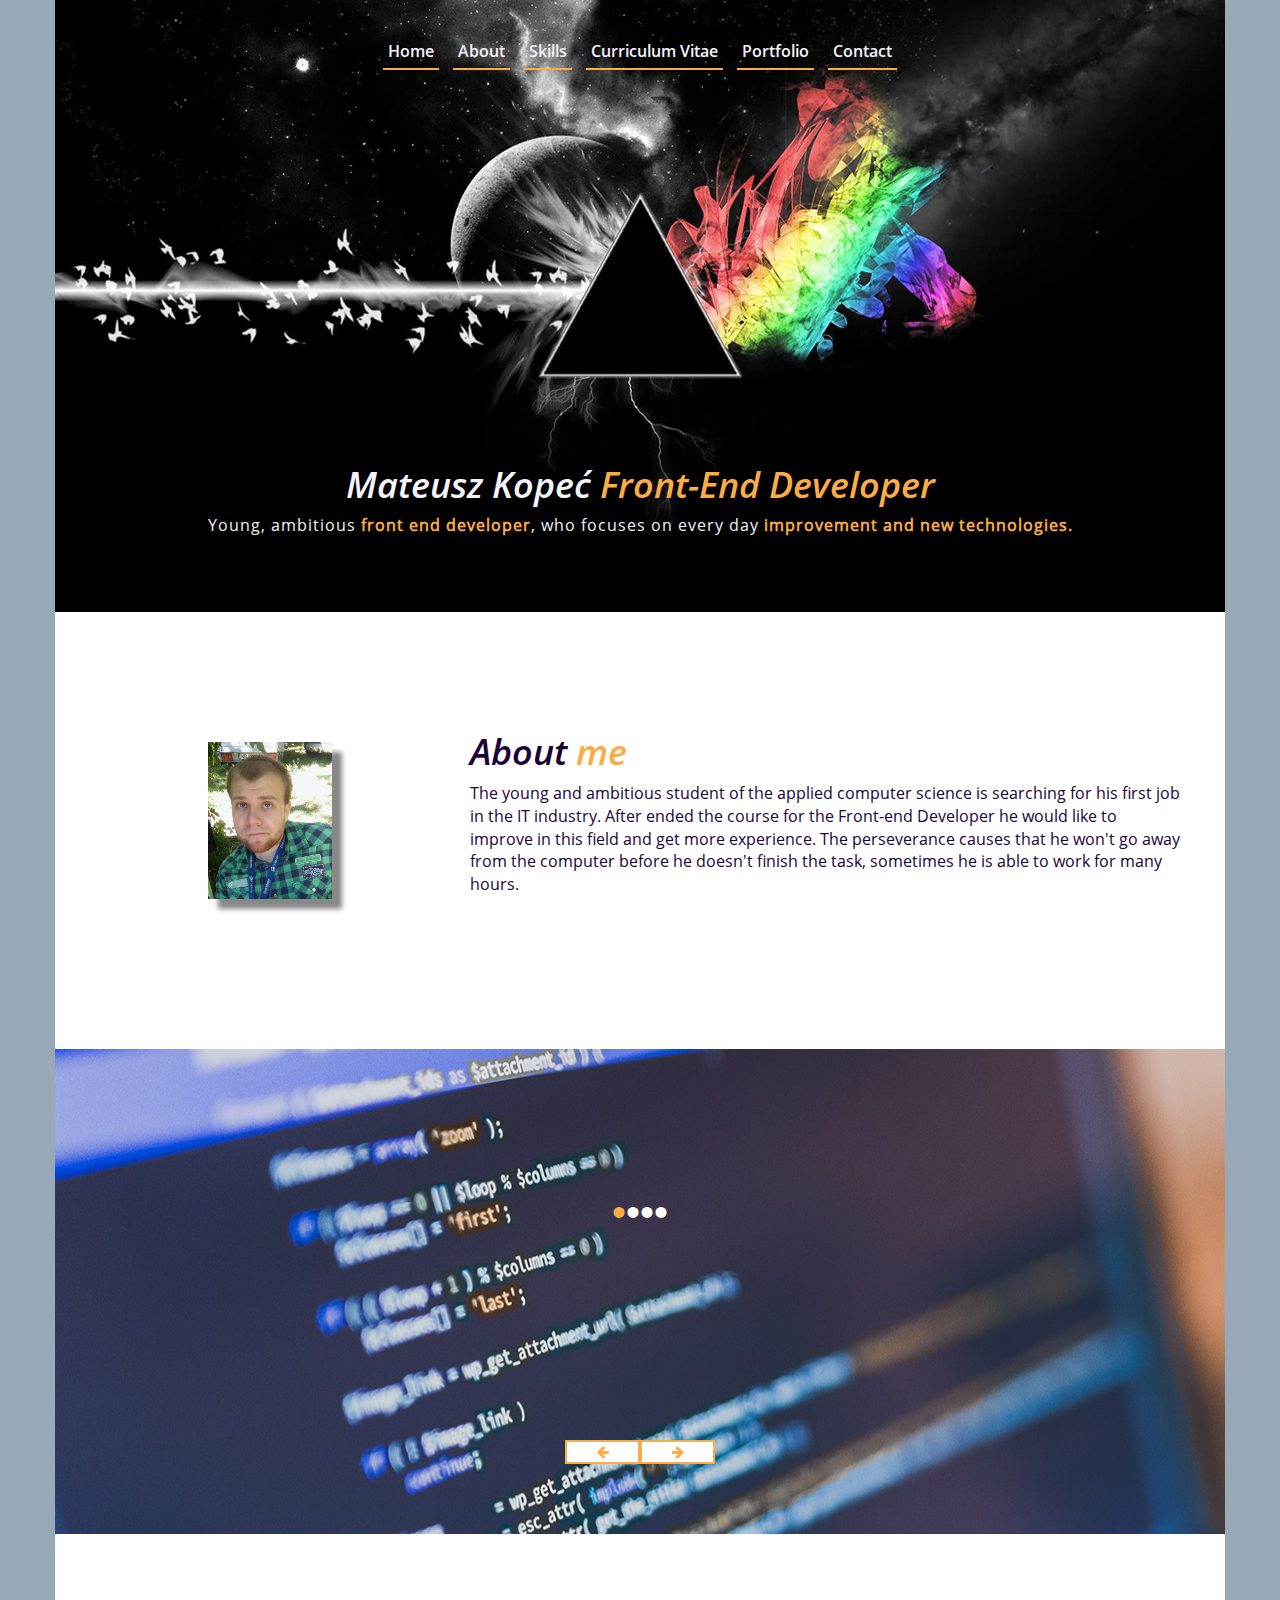
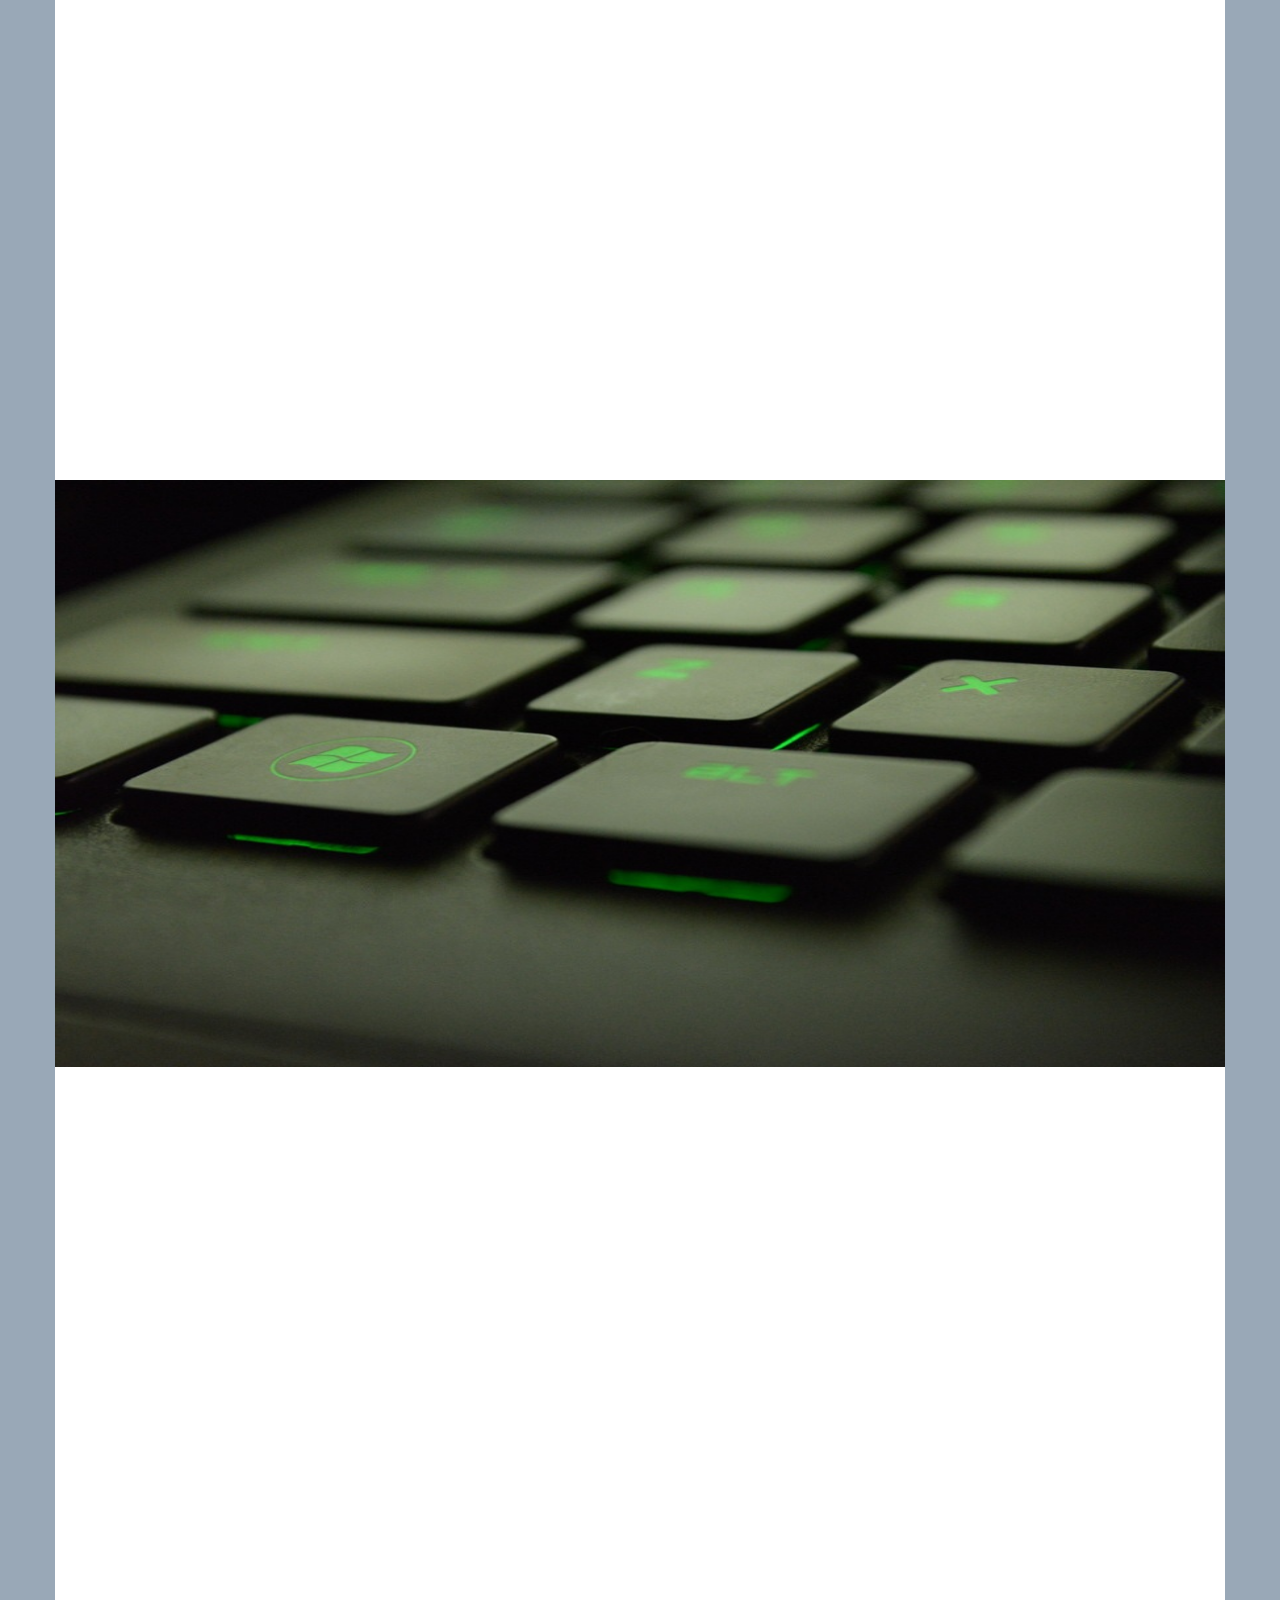
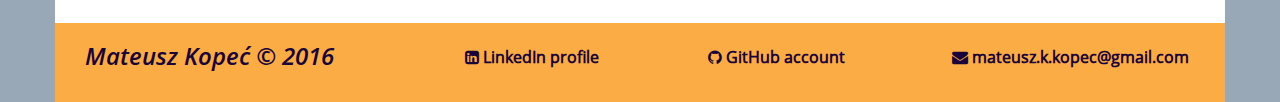
==== index.html @ c8631bec "Made some stiles for thx page and small change in footer" ====
<!DOCTYPE html>
<html lang="pl">
<head>
  <title>Mateusz Kopeć</title>
  <meta charset="UTF-8">
  <link rel="stylesheet" type="text/css" href="css/bootstrap.css"/>
  <link rel="stylesheet" type="text/css" href="css/bootstrap-theme.css"/>
  <link rel="stylesheet" href="https://maxcdn.bootstrapcdn.com/font-awesome/4.6.1/css/font-awesome.min.css">
  <link rel="stylesheet" type="text/css" href="css/animate.css">
  <link rel="stylesheet" type="text/css" href="style.css">
  <script src="js/jquery-2.2.3.js"></script>
  <script src="js/bootstrap.js"></script>
  <script src="js/progressBar.js"></script>
  <script src="js/jqueryCycle2.js"></script>
  <script src="js/jquery.viewportchecker.min.js"></script>
  <script src="js/jquery-scrollto.js"></script>
  <script src="js/main.js"></script>
</head>
<body>
  <div class="scrollMenuContainer positionFixed">
    <nav class="menuScroll none">
      <ul>
        <li><a class="home menuLink" href="#header">Home</a></li>
        <li><a class="about menuLink" href="#first">About</a></li>
        <li><a class="skills menuLink" href="#second">Skills</a></li>
        <li><a class="cv menuLink" href="#third">Curriculum Vitae</a></li>
        <li><a class="portfolio menuLink" href="#fourth">Portfolio</a></li>
        <li><a class="contact menuLink" href="#fifth">Contact</a></li>
      </ul>
    </nav>
    <button class="menuButton none">
      <i class="menuArrowDown fa fa-arrow-down" aria-hidden="true"></i>
      <i class="menuArrowUp none fa fa-arrow-up" aria-hidden="true"></i>
    </button>
  </div>
  <header id="header" class="container headerContainer">
      <nav class="menu">
        <ul>
          <li><a class="home" href="#header">Home</a></li>
          <li><a class="about" href="#first">About</a></li>
          <li><a class="skills" href="#second">Skills</a></li>
          <li><a class="cv" href="#third">Curriculum Vitae</a></li>
          <li><a class="portfolio" href="#fourth">Portfolio</a></li>
          <li><a class="contact" href="#fifth">Contact</a></li>
        </ul>
      </nav>
    <div class="col-md-12 section">
      <div class="textContainer">
        <h1>Mateusz Kopeć <span>Front-End Developer</span></h1>
        <p>Young, ambitious <span>front end developer</span>, who focuses on every day <span>improvement and new technologies.</span></p>
      </div>
    </div>
  </header>
  <section id="first" class="container firstSection">
    <div class="col-md-12 section">
      <div class="col-md-4 pictureContainer">
        <img class="picture" src="images/Zdjęcie1a.jpg" alt="Mateusz Kopeć">
      </div>
      <div class="col-md-8 textContainer section">
        <h1>About <span>me</span></h2>
        <p>The young and ambitious student of the applied computer science is searching for his first job in the IT industry. After ended the course for the Front-end Developer he would like to improve  in this field and get more experience. The perseverance causes that he won't go away from the computer before he doesn't finish the task, sometimes he is able to work for many hours.</p>
      </div>
    </div>
  </section>
  <section id="second" class="container secondSection">
    
    <h1 class="section">Skills</h2>
    <p class="section"></p>
    <p class="section"></p>

    <!--pager-->
    <div class="pagerSkills"></div>

    <!-- slideshow -->
    <div class="col-md-12 skillsContainer  cycle-slideshow"
          data-cycle-fx=scrollHorz
          data-cycle-timeout="0"
          data-cycle-prev=".prevControl"
          data-cycle-next=".nextControl"
          data-cycle-pager=".pagerSkills"
          data-cycle-slides="> div"
          >
      <div class="col-md-12 section">
        <div class="col-md-4 skill">
          <img src="images/html5_b.png" alt="html5">
          <div class="high">
            <div></div>
          </div>
        </div>
        <div class="col-md-4 skill">
          <img src="images/bootstrap_b.png" alt="bootstrap">
          <div class="mid">
            <div></div>
          </div>
        </div>
        <div class="col-md-4 skill">
          <img src="images/css3_b.png" alt="css3">
          <div class="high">
            <div></div>
          </div>
        </div>
      </div>

      <div class="col-md-12 section">
        <div class="col-md-4 skill">
          <img src="images/js_b.png" alt="JavaScript">
          <div class="mid">
            <div></div>
          </div>
        </div>
        <div class="col-md-4 skill">
          <img src="images/jQuery_b.png" alt="jQuery">
          <div class="mid">
            <div></div>
          </div>
        </div>
        <div class="col-md-4 skill">
          <img src="images/sass_b.png" alt="Sass">
          <div class="high">
            <div></div>
          </div>
        </div>
      </div>

      <div class="col-md-12 section">
        <div class="col-md-4 skill">
          <img src="images/rwd_b.png" alt="rwd">
          <div class="mid">
            <div></div>
          </div>
        </div>
        <div class="col-md-4 skill">
          <img src="images/git_b.png" alt="GIT">
          <div class="mid">
            <div></div>
          </div>
        </div>
        <div class="col-md-4 skill">
          <img src="images/php_b.png" alt="PHP">
          <div class="low">
            <div></div>
          </div>
        </div>
      </div>

      <div class="col-md-12 section">
        <div class="col-md-4 skill">
          <img src="images/wp_b.png" alt="Wordpress">
          <div class="low">
            <div></div>
          </div>
        </div>
      </div>
    </div>
    
    <!-- prev/next links -->
    <div class="col-md-12 flex flexCenter buttonSection">
      <button class="skillControllButton prevControl">
        <i class="fa fa-arrow-left" aria-none="true"></i>
      </button>
      <button class="skillControllButton nextControl">
        <i class="fa fa-arrow-right" aria-none="true"></i>
      </button>
    </div>
    
  </section>
  <section id="third" class="container thirdSection">  
    <h1 class="section">Curriculum <span>Vitae</span></h1>
    <p class="section"></p>
    <p class="section"></p>
    <div class="col-md-12">
      <div class="col-md-6 personalSection section">
        <h3>Personal details</h3>
        <ul>
          <li><span>Name:</span> Mateusz Kopeć;</li>
          <li><span>Address:</span> Dobrego Pasterza 94 Cracow;</li>
          <li><span>Telephone number:</span> +48 505 089 658;</li>
          <li><span>E-mail:</span> mateusz.k.kopec@gmail.com;</li>
          <li><span>GitHub:</span> https://github.com/Sorrell123;</li>
          <li><span>Date of birth:</span> 20 July 1994;</li>
          <li><span>Place of birth:</span> Iłża, Poland;</li>
        </ul>
      </div>
      <div class="col-md-6 educationSection section">
        <h3>Education</h3>
        <ul>
          <li><span>2010 - 2013</span> II High School named after Maria Konopnicka in Radom;</li>
          <li><span>2013 - 2014</span> Radom University of Technology – Humanistic – English Philology;</li>
          <li><span>2014 - present</span> Cracow University of Economics – Applied Computer Science;</li>
        </ul>
      </div>
    </div>
    <div class="col-md-12">
      <div class="col-md-6 experienceSection section">
        <h3>Courses and experience</h3>
        <ul>
          <li class="toggleButton"><span>Aprill 2016 - June 2016</span> Front-end development course by Akademia Kodu  
            <i class="iconDown fa fa-caret-square-o-down" aria-none="true"></i>
            <i class="iconUp none fa fa-caret-square-o-up" aria-hidden="true"></i>
          </li>
          <ul class="none">
            <li>4 whole-weekend classes</li>
            <li>8 webinars</li>
          </ul>
          <li class="toggleButton"><span>April 2016 - July 2016</span> Self-improvement in front-end development and general webdesign 
            <i class="iconDown fa fa-caret-square-o-down" aria-none="true"></i>
            <i class="iconUp none fa fa-caret-square-o-up" aria-hidden="true"></i>
          </li>
          <ul class="none">
            <li>5 different graphic designs implemented into HTML, CSS and JavaScript code </li>
            <li>Started learning PHP and implementing templates into WordPress </li>
          </ul>
        </ul>
      </div>
      <div class="col-md-6 skillsSection section">
        <h3>Skills</h3>
        <ul>
          <li class="toggleButton">Languages  <i class="iconDown fa fa-caret-square-o-down" aria-none="true"></i>
            <i class="iconUp none fa fa-caret-square-o-up" aria-hidden="true"></i>
          </li>
          <ul class="none">
            <li>Fluent in English</li>
          </ul>
          <li class="toggleButton">Computer skills  <i class="iconDown fa fa-caret-square-o-down" aria-none="true"></i>
            <i class="iconUp none fa fa-caret-square-o-up" aria-hidden="true"></i>
          </li>
          <ul class="none">
            <li>Sublime Tesxt 3</li>
            <li>WebStorm</li>
            <li>Lightworks</li>
            <li>Photoshop - basiscs</li>
          </ul>
          <li class="toggleButton">Team work  <i class="iconDown fa fa-caret-square-o-down" aria-none="true"></i>
            <i class="iconUp none fa fa-caret-square-o-up" aria-hidden="true"></i>
          </li>
          <ul class="none">
            <li>Group attendant during a camp for young people</li>
            <li>Creating project of gaming on-line shop on college</li>
          </ul>
          <li class="toggleButton">Webdesign skills  <i class="iconDown fa fa-caret-square-o-down" aria-none="true"></i>
            <i class="iconUp none fa fa-caret-square-o-up" aria-hidden="true"></i>
          </li>
          <ul class="none">
            <li>HTML 5</li>
          <li>CSS 3</li>
          <li>JavaScript and jQuery - necessary essentials</li>
          <li>PHP - basics</li>
          <li>Bootstrap 3 - necessary essentials</li>
          <li>RWD (Grid)</li>
          <li>Git - necessary essentials</li>
            <li>SASS</li>
            <li>BEM</li>
            <li>Emmet</li>
          </ul>
        </ul>
      </div>
    </div>
  </section>
  <section id="fourth" class="container fourthSection">

    <h1 class="section">Examples of my coded free templates</h1>
    <p class="section"></p>
    <p class="section"></p>

    <!--pager-->
    <div class="pagerWork  section"></div>

    <!-- slideshow -->
    <div class="portfolio col-md-12 section cycle-slideshow"
        data-cycle-fx=scrollHorz
        data-cycle-timeout="0"
        data-cycle-prev=".prevControl"
        data-cycle-next=".nextControl"
        data-cycle-pager=".pagerWork"
        data-cycle-slides="> div"
        >

      <div class="col-md-12">
        <div class="col-md-4 work section">
          <a href="#">
            <img src="images/psd1a.png">
            <p class="">
              <a href="https://www.google.pl"><i class="fa fa-github" aria-hidden="true"></i>
              </a>
            </p>
          </a>
        </div>
        <div class="col-md-4 work section">
          <a href="#"><img src="images/psd2a.png"></a>
          <p class="">
            <a href="https://www.google.pl"><i class="fa fa-github" aria-hidden="true"></i></a>
          </p>
      </div>
      <div class="col-md-4 work section">
        <a href="#"><img src="images/psd3a.png"></a>
        <p class="">
          <a href="https://www.google.pl"><i class="fa fa-github" aria-hidden="true"></i></a>
        </p>
      </div>
      </div>
     
      <div class="col-md-12">
        <div class="col-md-4 work section">
          <a href="#"><img src="images/psd4a.png"></a>
          <p class="">
            <a href="https://www.google.pl"><i class="fa fa-github" aria-hidden="true"></i></a>
          </p>
        </div>
        <div class="col-md-4 work section">
          <a href="#"><img src="images/psd5a.png"></a>
          <p class="">
            <a href="https://www.google.pl"><i class="fa fa-github" aria-hidden="true"></i></a>
          </p>
        </div>
        <div class="col-md-4 work section">
          <a href="#"><img src="images/psd6a.png"></a>
          <p class="">
            <a href="https://www.google.pl"><i class="fa fa-github" aria-hidden="true"></i></a>
          </p>
        </div>
      </div>
    </div>

    <!-- prev/next links -->
    <div class="col-md-12 flex flexCenter section buttonSection">
      <button class="prevControl"><i class="fa fa-arrow-left" aria-none="true"></i></button>
      <button class="nextControl"><i class="fa fa-arrow-right" aria-none="true"></i></button>
    </div>
  </section>
  <section id="fifth" class="container fifthSection">
  <div class="headContainer col-md-12">
    <h1 class="section">Feel free to <span>contact me</span></h1>
    <p class="section"></p>
    <p class="section"></p>
  </div>
    <form class="col-md-12 formContainer section" action="send_mail.php" method="post">
        <p>Your E-mail</p>
        <input class="subject" type="email" placeholder="Your Email" required name="email_address">
        <p>Your message</p>
        <textarea class="textSpace" cols="60" rows="10" placeholder="Message" name="comments"></textarea>
        <input class="message" type="submit" value="SEND MESSAGE">
    </form>
  </section>
  <footer class="container footerContainer">
    <div class="col-md-4 headFooter">
      <h3>Mateusz Kopeć &copy; 2016</h3>
    </div>
    <div class="col-md-8 infoFooter">
      <div class="col-md-12 socialFooter">
       <div class="col-md-4 itemContainer"> 
          <a href="https://www.linkedin.com/in/mateusz-kopeć-7aab08125?tr"><p><i class="fa fa-linkedin-square" aria-hidden="true"></i>  LinkedIn profile</p></a>
        </div>
        <div class="col-md-4 itemContainer">
          <a href="https://github.com/Sorrell123"><p><i class="fa fa-github" aria-hidden="true"></i>  GitHub account</p></a>
        </div>
        <div class="col-md-4 itemContainer">
          <p><i class="fa fa-envelope" aria-hidden="true"></i>  mateusz.k.kopec@gmail.com</p> 
        </div>
      </div>
    </div>
  </footer>
</body>
</html>
---- style.css ----
.none {
  display: none; }

.hidden {
  visibility: hidden; }

.visible {
  visibility: visible; }

.opacity0 {
  opacity: 0; }

.opacity1 {
  opacity: 1; }

body {
  background-color: #99a8b7; }

.flex {
  display: flex !important; }

.flexCenter {
  justify-content: center;
  align-items: center; }

.positionFixed {
  position: fixed; }

@font-face {
  font-family: menuFont;
  src: url(fonts/OpenSans-Semibold.ttf); }
@font-face {
  font-family: headFont;
  src: url(fonts/OpenSans-SemiboldItalic.ttf); }
@font-face {
  font-family: textFont;
  src: url(fonts/OpenSans-Regular.ttf); }
.scrollMenuContainer {
  z-index: 101;
  text-align: center;
  width: 100%; }
  .scrollMenuContainer .menuButton {
    font-size: 25px;
    color: #1A0338;
    border-radius: 5px;
    border: none; }
    .scrollMenuContainer .menuButton:hover {
      color: #F4F3FB;
      background-color: #fcac45;
      transition: background-color 0.5s linear; }
  .scrollMenuContainer .menuScroll {
    background-color: #99a8b7; }
    .scrollMenuContainer .menuScroll ul {
      list-style: none;
      text-align: center;
      padding: 0;
      margin: 0 0; }
      .scrollMenuContainer .menuScroll ul li {
        display: inline-block;
        padding: 0 5px;
        font-size: 16px;
        font-weight: lighter;
        font-family: menuFont; }
        .scrollMenuContainer .menuScroll ul li a:link, .scrollMenuContainer .menuScroll ul li a:visited {
          color: #F4F3FB;
          text-decoration: none;
          border-bottom: 2px solid #fcac45;
          padding: 5px 5px;
          margin: 10px 0px;
          display: block; }
        .scrollMenuContainer .menuScroll ul li a:hover, .scrollMenuContainer .menuScroll ul li a:active {
          color: #F4F3FB;
          background-color: #fcac45;
          text-decoration: none;
          padding: 10px 10px;
          margin: 5px 5px;
          transition: background-color 0.5s linear;
          transition: padding 0.5s;
          display: block; }

.headerContainer {
  background-image: url("images/header_1.jpg");
  background-position-y: -80px;
  background-repeat: no-repeat; }
  @media (min-width: 992px) and (max-width: 1170px) {
    .headerContainer {
      background-size: 100% 100%;
      background-position-y: 0; } }
  @media screen and (max-width: 992px) {
    .headerContainer {
      background-position-y: 0;
      background-size: 100% 100%; } }
  .headerContainer .menu {
    z-index: 1; }
    .headerContainer .menu ul {
      list-style: none;
      padding: 25px 0;
      text-align: center; }
      .headerContainer .menu ul li {
        display: inline-block;
        padding: 0 5px;
        font-size: 16px;
        font-weight: lighter;
        font-family: menuFont; }
        .headerContainer .menu ul li a:link, .headerContainer .menu ul li a:visited {
          color: #F4F3FB;
          text-decoration: none;
          border-bottom: 2px solid #fcac45;
          padding: 5px 5px;
          margin: 10px 0px;
          display: block; }
        .headerContainer .menu ul li a:hover, .headerContainer .menu ul li a:active {
          color: #F4F3FB;
          background-color: #fcac45;
          text-decoration: none;
          padding: 10px 10px;
          margin: 5px 5px;
          transition: background-color 0.5s linear;
          transition: padding 0.5s;
          display: block; }
  .headerContainer .textContainer {
    margin: 350px auto 75px auto;
    text-align: center; }
    @media screen and (max-width: 992px) {
      .headerContainer .textContainer {
        margin: 75px 75px; } }
    .headerContainer .textContainer h1 {
      color: #F4F3FB;
      font-family: headFont; }
      .headerContainer .textContainer h1 span {
        color: #fcac45; }
    .headerContainer .textContainer p {
      color: #F4F3FB;
      font-size: 16px;
      font-family: textFont;
      letter-spacing: 1px; }
      .headerContainer .textContainer p span {
        color: #fcac45;
        font-weight: bold; }

.firstSection {
  background-color: white;
  padding: 50px 15px; }
  .firstSection .pictureContainer {
    text-align: center;
    margin: 80px auto 100px auto; }
    .firstSection .pictureContainer .picture {
      box-shadow: 10px 10px 5px #888888;
      width: 124px;
      height: 156.62px; }
  .firstSection .textContainer {
    margin: 50px auto; }
    .firstSection .textContainer h1 {
      font-family: headFont;
      color: #1A0338; }
      .firstSection .textContainer h1 span {
        color: #fcac45; }
    .firstSection .textContainer p {
      font-family: textFont;
      color: #1A0338;
      font-size: 16px; }

.secondSection {
  background-image: url(images/skills_1.jpg);
  background-repeat: no-repeat;
  padding: 50px 0; }
  @media screen and (max-width: 992px) {
    .secondSection {
      padding: 0px; } }
  .secondSection h1 {
    font-family: headFont;
    text-align: center;
    color: #fcac45; }
  .secondSection p:nth-child(2) {
    margin: 5px auto;
    text-indent: -9999px;
    border-bottom: 3px solid #fcac45;
    width: 100px; }
  .secondSection p:nth-child(3) {
    margin: 5px auto;
    text-indent: -9999px;
    border-bottom: 3px solid #fcac45;
    width: 50px; }
  .secondSection .pagerSkills {
    font-size: 40px;
    color: white;
    text-align: center;
    cursor: pointer;
    padding: 0 10px; }
    .secondSection .pagerSkills .cycle-pager-active {
      color: #fcac45; }
  .secondSection .skillsContainer {
    padding: 0 0; }
    @media screen and (max-width: 992px) {
      .secondSection .skillsContainer {
        width: 178px;
        margin: 0 auto; } }
    .secondSection .skillsContainer .skill {
      text-align: center;
      padding: 0 0;
      text-align: center; }
      .secondSection .skillsContainer .skill img {
        text-align: center;
        width: 128px;
        height: 128px;
        margin: 15px auto; }
    .secondSection .skillsContainer .high {
      margin: 0 auto;
      width: 150px;
      height: 20px; }
      .secondSection .skillsContainer .high div {
        height: 100%;
        color: white;
        text-align: right;
        line-height: 20px;
        width: 0;
        background-color: #fcac45;
        padding-right: 5px;
        border-radius: 3px; }
    .secondSection .skillsContainer .mid {
      margin: 0 auto;
      width: 150px;
      height: 20px; }
      .secondSection .skillsContainer .mid div {
        height: 100%;
        color: white;
        text-align: right;
        line-height: 20px;
        width: 0;
        background-color: #fcac45;
        padding-right: 5px;
        border-radius: 3px; }
    .secondSection .skillsContainer .low {
      margin: 0 auto;
      width: 150px;
      height: 20px; }
      .secondSection .skillsContainer .low div {
        height: 100%;
        color: white;
        text-align: right;
        line-height: 20px;
        width: 0;
        background-color: #fcac45;
        padding-right: 5px;
        border-radius: 3px; }
  .secondSection .buttonSection {
    margin: 20px 0 20px 0;
    text-align: center; }
    .secondSection .buttonSection button {
      width: 75px;
      padding: 0;
      color: #fcac45;
      background-color: white;
      border: 2px solid #fcac45; }
      .secondSection .buttonSection button:hover {
        color: #F4F3FB;
        background-color: #fcac45;
        transition: background-color 0.5s linear; }

.thirdSection {
  background-color: white;
  padding: 50px 15px;
  color: #1A0338;
  font-family: textFont; }
  .thirdSection h1 {
    color: #1A0338;
    font-family: headFont;
    text-align: center; }
    .thirdSection h1 span {
      color: #fcac45; }
  .thirdSection p:nth-child(2) {
    margin: 5px auto;
    border-bottom: 3px solid #fcac45;
    width: 100px; }
  .thirdSection p:nth-child(3) {
    margin: 5px auto;
    border-bottom: 3px solid #fcac45;
    width: 50px; }
  .thirdSection .personalSection {
    margin: 0; }
    .thirdSection .personalSection h3 {
      color: #fcac45;
      font-family: headFont; }
    .thirdSection .personalSection span {
      font-weight: bold; }
    .thirdSection .personalSection ul {
      list-style: none; }
  .thirdSection .educationSection {
    margin: 0; }
    .thirdSection .educationSection h3 {
      color: #fcac45;
      font-family: headFont; }
    .thirdSection .educationSection ul {
      list-style: none; }
      .thirdSection .educationSection ul span {
        display: block;
        font-weight: bold; }
  .thirdSection .experienceSection {
    margin: 0; }
    .thirdSection .experienceSection h3 {
      color: #fcac45;
      font-family: headFont; }
    .thirdSection .experienceSection ul {
      list-style: none; }
      .thirdSection .experienceSection ul li {
        margin: 8px 0; }
        .thirdSection .experienceSection ul li span {
          font-weight: bold;
          display: block; }
      .thirdSection .experienceSection ul ul {
        list-style: none;
        padding: 0; }
        .thirdSection .experienceSection ul ul li {
          padding-left: 1.3em; }
          .thirdSection .experienceSection ul ul li:before {
            content: "\f054";
            /* FontAwesome Unicode */
            font-family: FontAwesome;
            display: inline-block;
            margin-left: -1.3em;
            /* same as padding-left set on li */
            margin-left: 10px;
            width: 1.3em;
            /* same as padding-left set on li */ }
    .thirdSection .experienceSection .toggleButton {
      cursor: pointer; }
  .thirdSection .skillsSection {
    margin: 0; }
    .thirdSection .skillsSection h3 {
      color: #fcac45;
      font-family: headFont; }
    .thirdSection .skillsSection ul {
      list-style: none; }
      .thirdSection .skillsSection ul li {
        font-weight: bold; }
        .thirdSection .skillsSection ul li.toggleButton {
          cursor: pointer; }
      .thirdSection .skillsSection ul ul {
        list-style: none;
        padding: 0; }
        .thirdSection .skillsSection ul ul li {
          padding-left: 1.3em;
          font-weight: normal; }
          .thirdSection .skillsSection ul ul li:before {
            content: "\f054";
            /* FontAwesome Unicode */
            font-family: FontAwesome;
            display: inline-block;
            margin-left: -1.3em;
            /* same as padding-left set on li */
            margin-left: 10px;
            width: 1.3em;
            /* same as padding-left set on li */ }

.fourthSection {
  background-image: url("images/portfolioBackground.jpg");
  background-repeat: no-repeat;
  background-size: 100% 100%;
  padding: 50px 0; }
  .fourthSection h1 {
    font-family: headFont;
    text-align: center;
    color: #fcac45; }
  .fourthSection p:nth-child(2) {
    margin: 5px auto;
    border-bottom: 3px solid #fcac45;
    width: 100px; }
  .fourthSection p:nth-child(3) {
    margin: 5px auto;
    border-bottom: 3px solid #fcac45;
    width: 50px; }
  .fourthSection .pagerWork {
    font-size: 40px;
    color: white;
    text-align: center;
    cursor: pointer;
    padding: 0 10px; }
    .fourthSection .pagerWork .cycle-pager-active {
      color: #fcac45; }
  @media screen and (max-width: 992px) {
    .fourthSection .portfolio {
      margin-left: 15%; } }
  .fourthSection .portfolio .work {
    padding: 0px 10px; }
    .fourthSection .portfolio .work img {
      width: 100%;
      height: 256px;
      position: relative; }
    .fourthSection .portfolio .work p {
      font-size: 30px;
      text-align: center;
      background-color: white;
      width: 100%; }
      .fourthSection .portfolio .work p a:link, .fourthSection .portfolio .work p a:visited {
        text-decoration: none;
        color: black; }
      .fourthSection .portfolio .work p a:hover, .fourthSection .portfolio .work p a:active {
        text-decoration: none;
        color: #fcac45;
        transition: color 0.3s linear; }
  .fourthSection .buttonSection {
    margin: 10px 0 0 0;
    text-align: center; }
    .fourthSection .buttonSection button {
      width: 75px;
      padding: 0;
      color: #fcac45;
      background-color: white;
      border: 2px solid #fcac45; }
      .fourthSection .buttonSection button:hover {
        color: #F4F3FB;
        background-color: #fcac45;
        transition: background-color 0.5s linear; }

.fifthSection {
  padding: 50px 0;
  background-color: white; }
  .fifthSection .headContainer h1 {
    font-family: headFont;
    text-align: center;
    color: #1A0338; }
    .fifthSection .headContainer h1 span {
      color: #fcac45; }
  .fifthSection .headContainer p:nth-child(2) {
    margin: 5px auto;
    border-bottom: 3px solid #fcac45;
    width: 100px; }
  .fifthSection .headContainer p:nth-child(3) {
    margin: 5px auto;
    border-bottom: 3px solid #fcac45;
    width: 50px; }
  .fifthSection form p {
    margin-top: 20px;
    margin-bottom: 0;
    text-align: center;
    width: normal;
    color: fontDark;
    font-family: textFont;
    font-weight: bold; }
  .fifthSection form textarea {
    margin: 10px auto;
    display: block;
    margin-left: auto;
    margin-right: auto;
    border: 2px solid #fcac45; }
  .fifthSection form input {
    display: block;
    margin: 10px auto;
    margin-top: 0;
    border: 2px solid #fcac45; }
    .fifthSection form input.message {
      background-color: white;
      font-family: headFont;
      border-color: #fcac45;
      color: #1A0338; }
      .fifthSection form input.message:hover {
        color: #F4F3FB;
        background-color: #fcac45;
        transition: background-color 0.5s linear; }

.footerContainer {
  background-color: #fcac45;
  font-family: textFont;
  color: #1A0338; }
  @media screen and (max-width: 992px) {
    .footerContainer {
      text-align: center; } }
  .footerContainer .headFooter {
    font-family: headFont; }
  .footerContainer .infoFooter {
    padding: 23px 0;
    font-weight: bold; }
    .footerContainer .infoFooter .socialFooter {
      font-size: 16px; }
      .footerContainer .infoFooter .socialFooter .itemContainer {
        padding: 0 0; }
      .footerContainer .infoFooter .socialFooter a:link, .footerContainer .infoFooter .socialFooter a:visited {
        color: #1A0338; }
      .footerContainer .infoFooter .socialFooter a:hover, .footerContainer .infoFooter .socialFooter a:active {
        color: white;
        text-decoration: none;
        transition: color 0.3s linear; }

.thxContainer {
  text-align: center; }
  .thxContainer h1 {
    font-family: headFont;
    color: #1A0338; }
    .thxContainer h1 span {
      color: #fcac45; }
  .thxContainer p {
    font-family: textFont;
    color: #1A0338;
    font-size: 20px; }
  .thxContainer a {
    position: absolute;
    left: 50%;
    transform: translateX(-50%);
    padding: 10px 10px; }
    .thxContainer a:link, .thxContainer a:visited {
      color: #F4F3FB;
      text-decoration: none;
      border-bottom: 2px solid #fcac45;
      display: block; }
    .thxContainer a:hover, .thxContainer a:active {
      color: #F4F3FB;
      background-color: #fcac45;
      text-decoration: none;
      transition: background-color 0.5s linear;
      display: block; }

/*# sourceMappingURL=style.css.map */
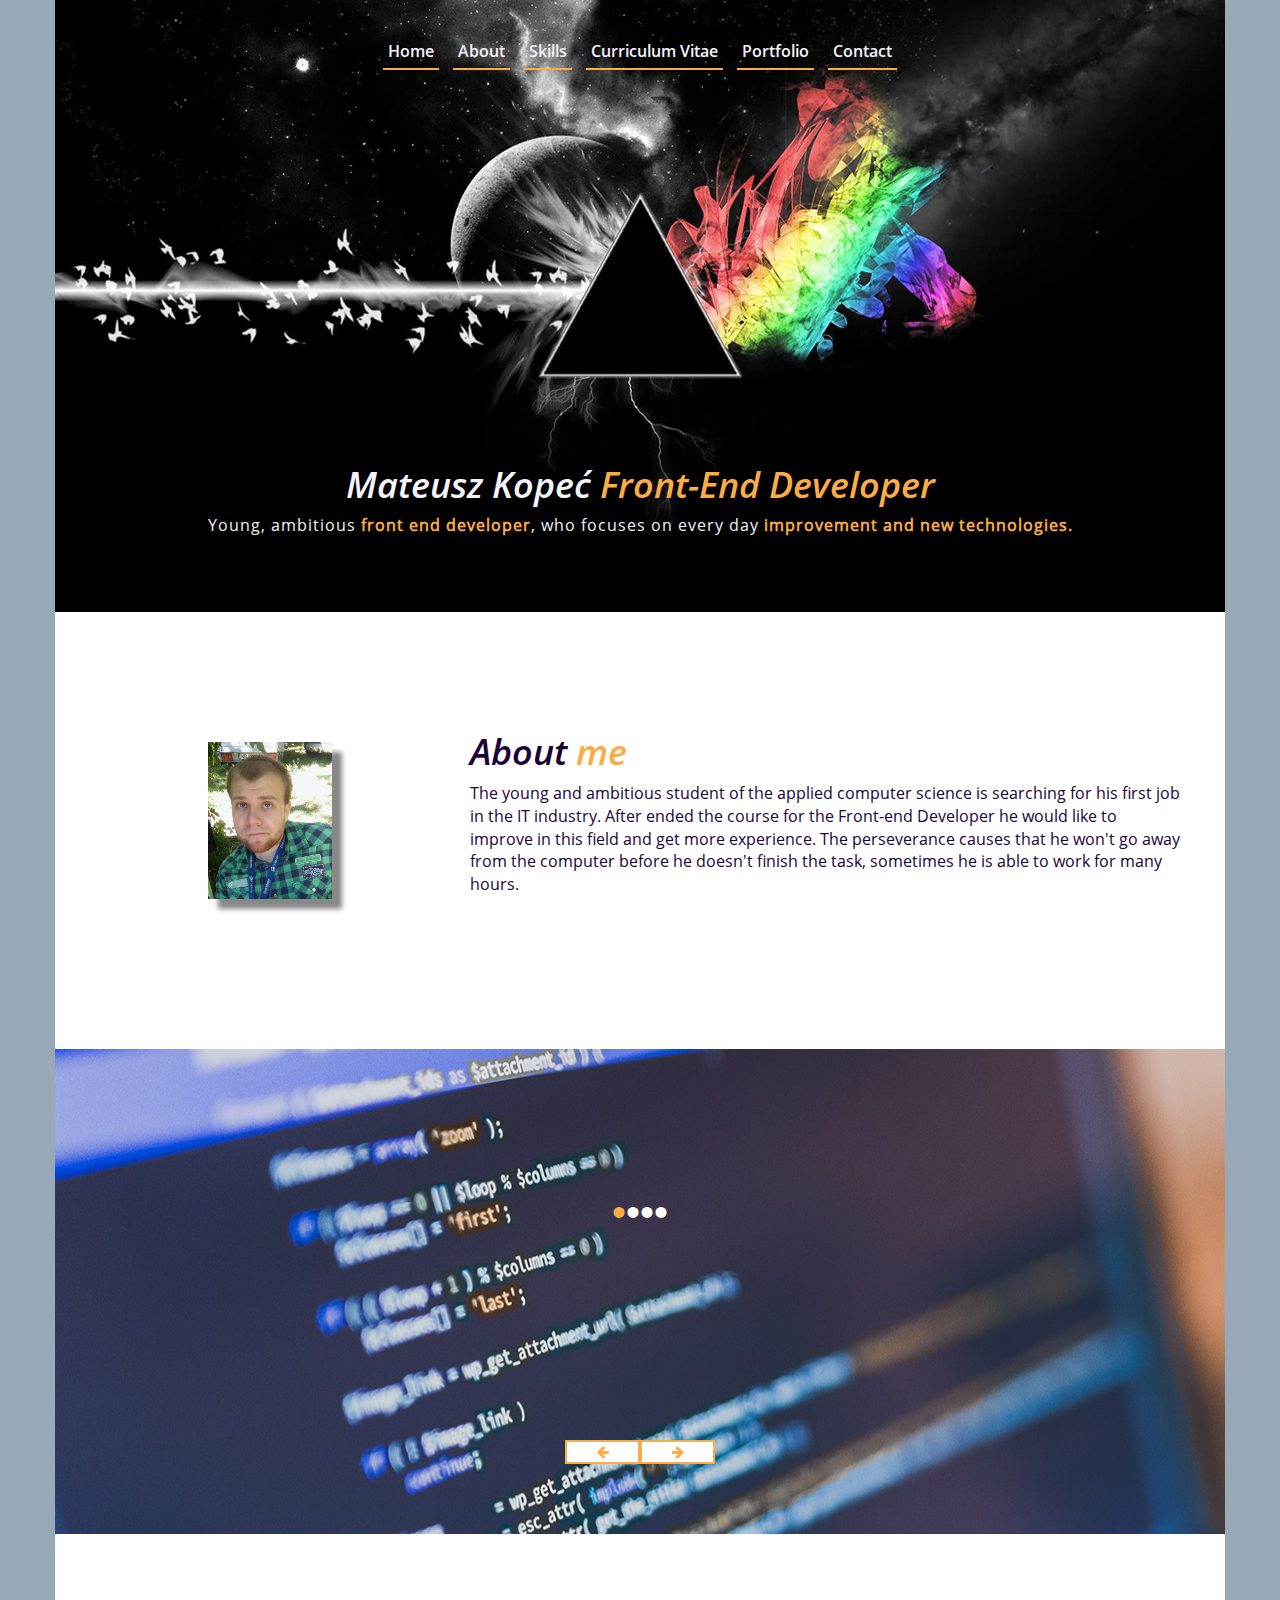
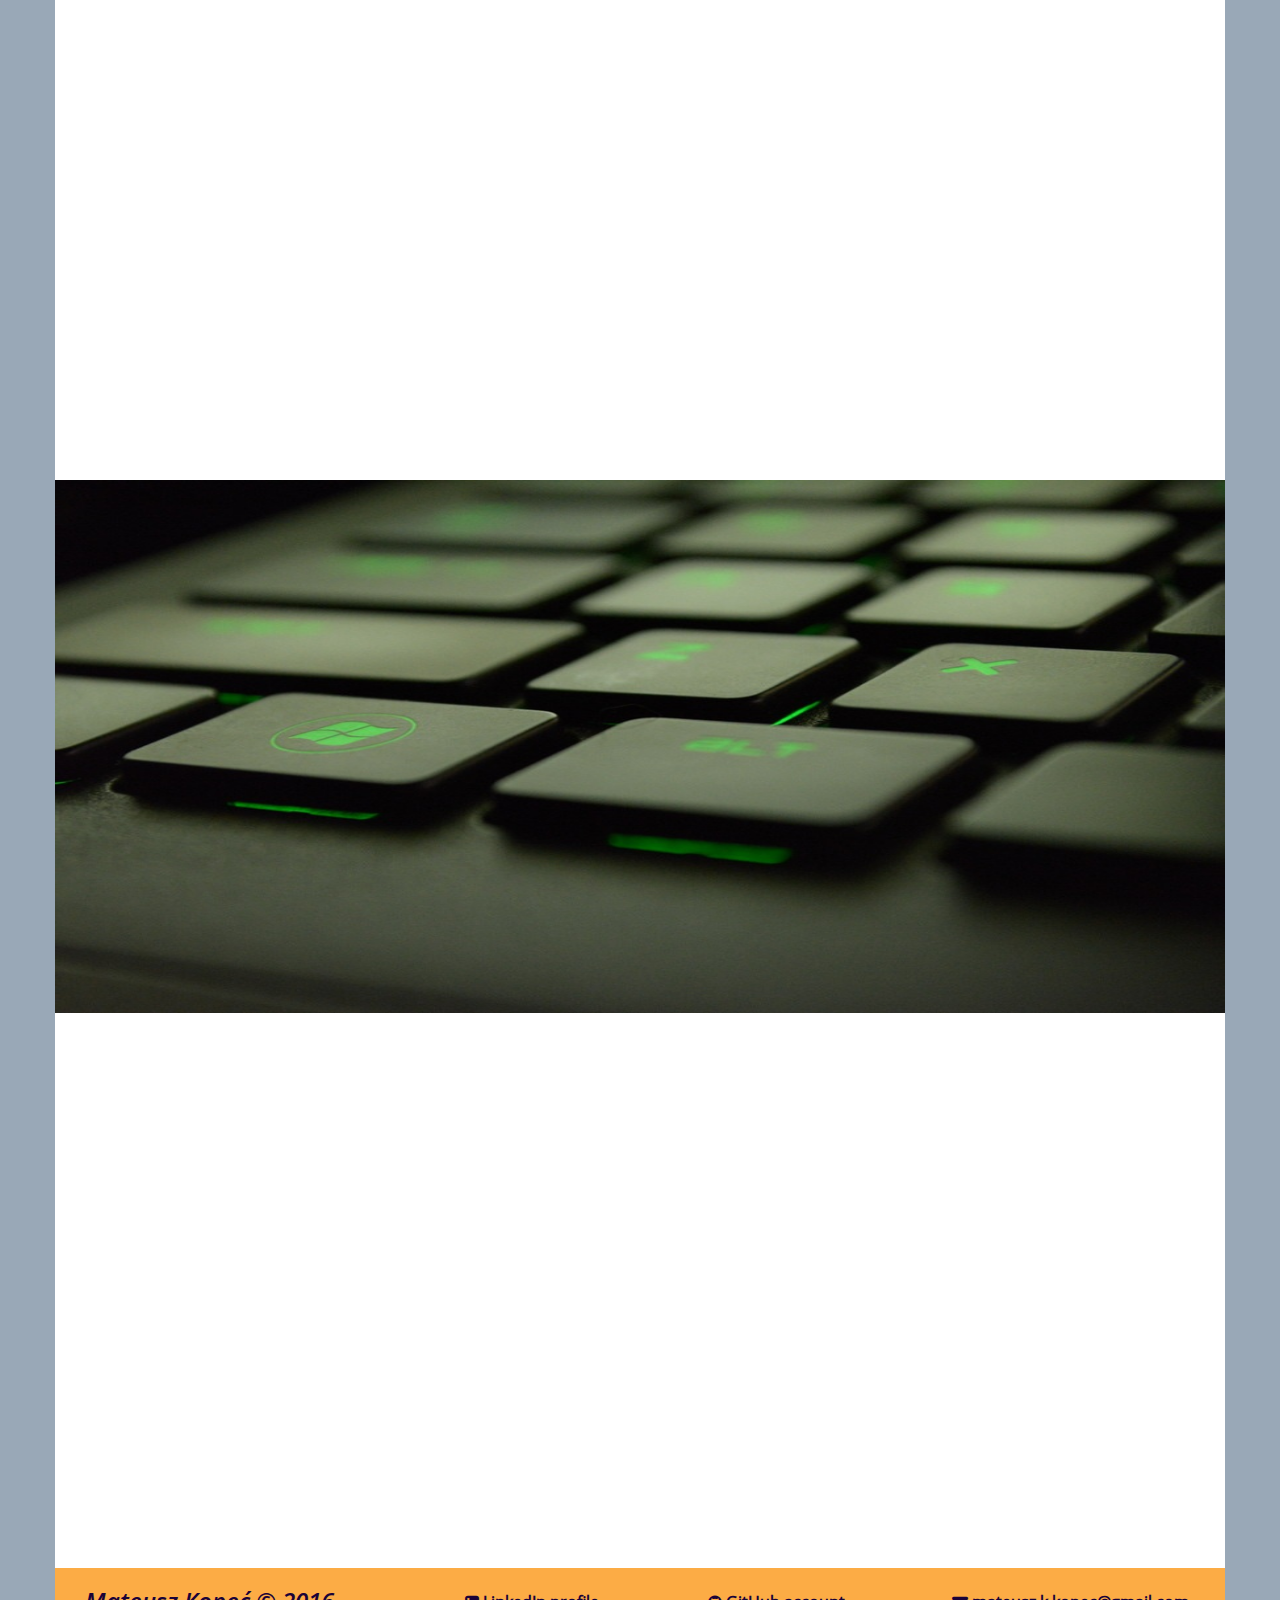
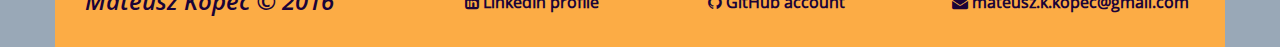
==== commit b914d3ff: "Added chnges to examples section" ====
--- a/index.html
+++ b/index.html
@@ -257,10 +257,11 @@
     </div>
   </section>
   <section id="fourth" class="container fourthSection">
-
-    <h1 class="section">Examples of my coded free templates</h1>
-    <p class="section"></p>
-    <p class="section"></p>
+    <div class="headContainer">
+      <h1 class="section">Examples of my coded free templates</h1>
+      <p class="section"></p>
+      <p class="section"></p>
+    </div>
 
     <!--pager-->
     <div class="pagerWork  section"></div>
@@ -277,46 +278,49 @@
 
       <div class="col-md-12">
         <div class="col-md-4 work section">
+          <p class="workDescription none"><a href="#"><span>Resto Restaurant</span>Main page of restaurant created of free psd temaplate. Template contains a navigation menu, a food menu, rating of the best dishes and footer with all necessary information like location or contact.</a></p>
+          <p><a href="#"><i class="fa fa-github" aria-hidden="true"></i></a></p>
           <a href="#">
             <img src="images/psd1a.png">
-            <p class="">
-              <a href="https://www.google.pl"><i class="fa fa-github" aria-hidden="true"></i>
-              </a>
-            </p>
-          </a>
-        </div>
-        <div class="col-md-4 work section">
-          <a href="#"><img src="images/psd2a.png"></a>
-          <p class="">
-            <a href="https://www.google.pl"><i class="fa fa-github" aria-hidden="true"></i></a>
-          </p>
-      </div>
-      <div class="col-md-4 work section">
-        <a href="#"><img src="images/psd3a.png"></a>
-        <p class="">
-          <a href="https://www.google.pl"><i class="fa fa-github" aria-hidden="true"></i></a>
-        </p>
-      </div>
+          </a>
+        </div>
+        <div class="col-md-4 work section">
+          <p class="workDescription none"><a href="#"><span>Second template</span>My second web template coded from free psd file. Web mainly created to practise positioning on webpage. Web contains menu with nice background and gallery below. On bottom of the site there is there are some descriptions and gallery. </a></p>
+          <p><a href="#"><i class="fa fa-github" aria-hidden="true"></i></a></p>
+          <a href="#">
+            <img src="images/psd2a.png">
+          </a>
+        </div>
+        <div class="col-md-4 work section">
+          <p class="workDescription none"><a href="#"><span>Apollo psd template</span>Web page coded from free psd layout showing an example how portfolio of photographer. Template contains navigation toggle menu example of works and description of photographer.</a></p>
+          <p><a href="#"><i class="fa fa-github" aria-hidden="true"></i></a></p>
+          <a href="#">
+            <img src="images/psd3a.png">
+          </a>
+        </div>
       </div>
      
       <div class="col-md-12">
         <div class="col-md-4 work section">
-          <a href="#"><img src="images/psd4a.png"></a>
-          <p class="">
-            <a href="https://www.google.pl"><i class="fa fa-github" aria-hidden="true"></i></a>
-          </p>
-        </div>
-        <div class="col-md-4 work section">
-          <a href="#"><img src="images/psd5a.png"></a>
-          <p class="">
-            <a href="https://www.google.pl"><i class="fa fa-github" aria-hidden="true"></i></a>
-          </p>
-        </div>
-        <div class="col-md-4 work section">
-          <a href="#"><img src="images/psd6a.png"></a>
-          <p class="">
-            <a href="https://www.google.pl"><i class="fa fa-github" aria-hidden="true"></i></a>
-          </p>
+          <p class="workDescription none"><a href="#"><span>Ambe</span>Web page coded from free psd layout showing example of a company website. The page contains navigation menu latest works, blog posts and company achievments. On this site I used for the first time jQuery.</a></p>
+          <p><a href="#"><i class="fa fa-github" aria-hidden="true"></i></a></p>
+          <a href="#">
+            <img src="images/psd4a.png">
+          </a>
+        </div>
+        <div class="col-md-4 work section">
+          <p class="workDescription none"><a href="#"><span>Blitz</span>Web example of the graphic/web designer. It was coded from free psd layout. The web contains navigation menu latest works and skills. </a></p>
+          <p><a href="#"><i class="fa fa-github" aria-hidden="true"></i></a></p>
+          <a href="#">
+            <img src="images/psd5a.png">
+          </a>
+        </div>
+        <div class="col-md-4 work section">
+          <p class="workDescription none"><a href="#"><span>Web designer portfolio</span>Web page coded from free psd layout showing example of a webdesigner portfolio. It contains descriptions of a onwer of the site, list of skills, example of his works and way how to contact with him.</a></p>
+          <p><a href="#"><i class="fa fa-github" aria-hidden="true"></i></a></p>
+          <a href="#">
+            <img src="images/psd6a.png">
+          </a>
         </div>
       </div>
     </div>
--- a/style.css
+++ b/style.css
@@ -357,15 +357,15 @@
   background-repeat: no-repeat;
   background-size: 100% 100%;
   padding: 50px 0; }
-  .fourthSection h1 {
+  .fourthSection .headContainer h1 {
     font-family: headFont;
     text-align: center;
     color: #fcac45; }
-  .fourthSection p:nth-child(2) {
+  .fourthSection .headContainer p:nth-child(2) {
     margin: 5px auto;
     border-bottom: 3px solid #fcac45;
     width: 100px; }
-  .fourthSection p:nth-child(3) {
+  .fourthSection .headContainer p:nth-child(3) {
     margin: 5px auto;
     border-bottom: 3px solid #fcac45;
     width: 50px; }
@@ -381,23 +381,55 @@
     .fourthSection .portfolio {
       margin-left: 15%; } }
   .fourthSection .portfolio .work {
-    padding: 0px 10px; }
+    padding: 0px 10px;
+    position: relative; }
     .fourthSection .portfolio .work img {
       width: 100%;
-      height: 256px;
-      position: relative; }
+      height: 256px; }
     .fourthSection .portfolio .work p {
-      font-size: 30px;
-      text-align: center;
-      background-color: white;
-      width: 100%; }
-      .fourthSection .portfolio .work p a:link, .fourthSection .portfolio .work p a:visited {
-        text-decoration: none;
-        color: black; }
-      .fourthSection .portfolio .work p a:hover, .fourthSection .portfolio .work p a:active {
-        text-decoration: none;
-        color: #fcac45;
-        transition: color 0.3s linear; }
+      position: absolute;
+      width: 360px; }
+      .fourthSection .portfolio .work p:first-child {
+        background: rgba(0, 0, 0, 0.6);
+        color: white;
+        padding: 20px 10px; }
+        .fourthSection .portfolio .work p:first-child span {
+          text-align: center;
+          font-size: 25px;
+          display: block; }
+        .fourthSection .portfolio .work p:first-child a:link, .fourthSection .portfolio .work p:first-child a:visited {
+          text-decoration: none;
+          display: block;
+          color: black;
+          color: inherit;
+          height: 200px; }
+        .fourthSection .portfolio .work p:first-child a:hover, .fourthSection .portfolio .work p:first-child a:active {
+          text-decoration: none;
+          color: white;
+          transition: color 0.3s linear;
+          display: block;
+          opacity: 1;
+          height: 200px; }
+      .fourthSection .portfolio .work p:nth-child(2) {
+        bottom: 0;
+        text-align: center;
+        font-size: 25px;
+        background-color: white;
+        color: black;
+        margin: 0;
+        border: 2px solid #fcac45; }
+        .fourthSection .portfolio .work p:nth-child(2) a:link, .fourthSection .portfolio .work p:nth-child(2) a:visited {
+          text-decoration: none;
+          display: block;
+          color: black;
+          color: inherit; }
+        .fourthSection .portfolio .work p:nth-child(2) a:hover, .fourthSection .portfolio .work p:nth-child(2) a:active {
+          text-decoration: none;
+          color: white;
+          transition: background-color 0.3s linear;
+          background-color: #fcac45;
+          display: block;
+          opacity: 1; }
   .fourthSection .buttonSection {
     margin: 10px 0 0 0;
     text-align: center; }
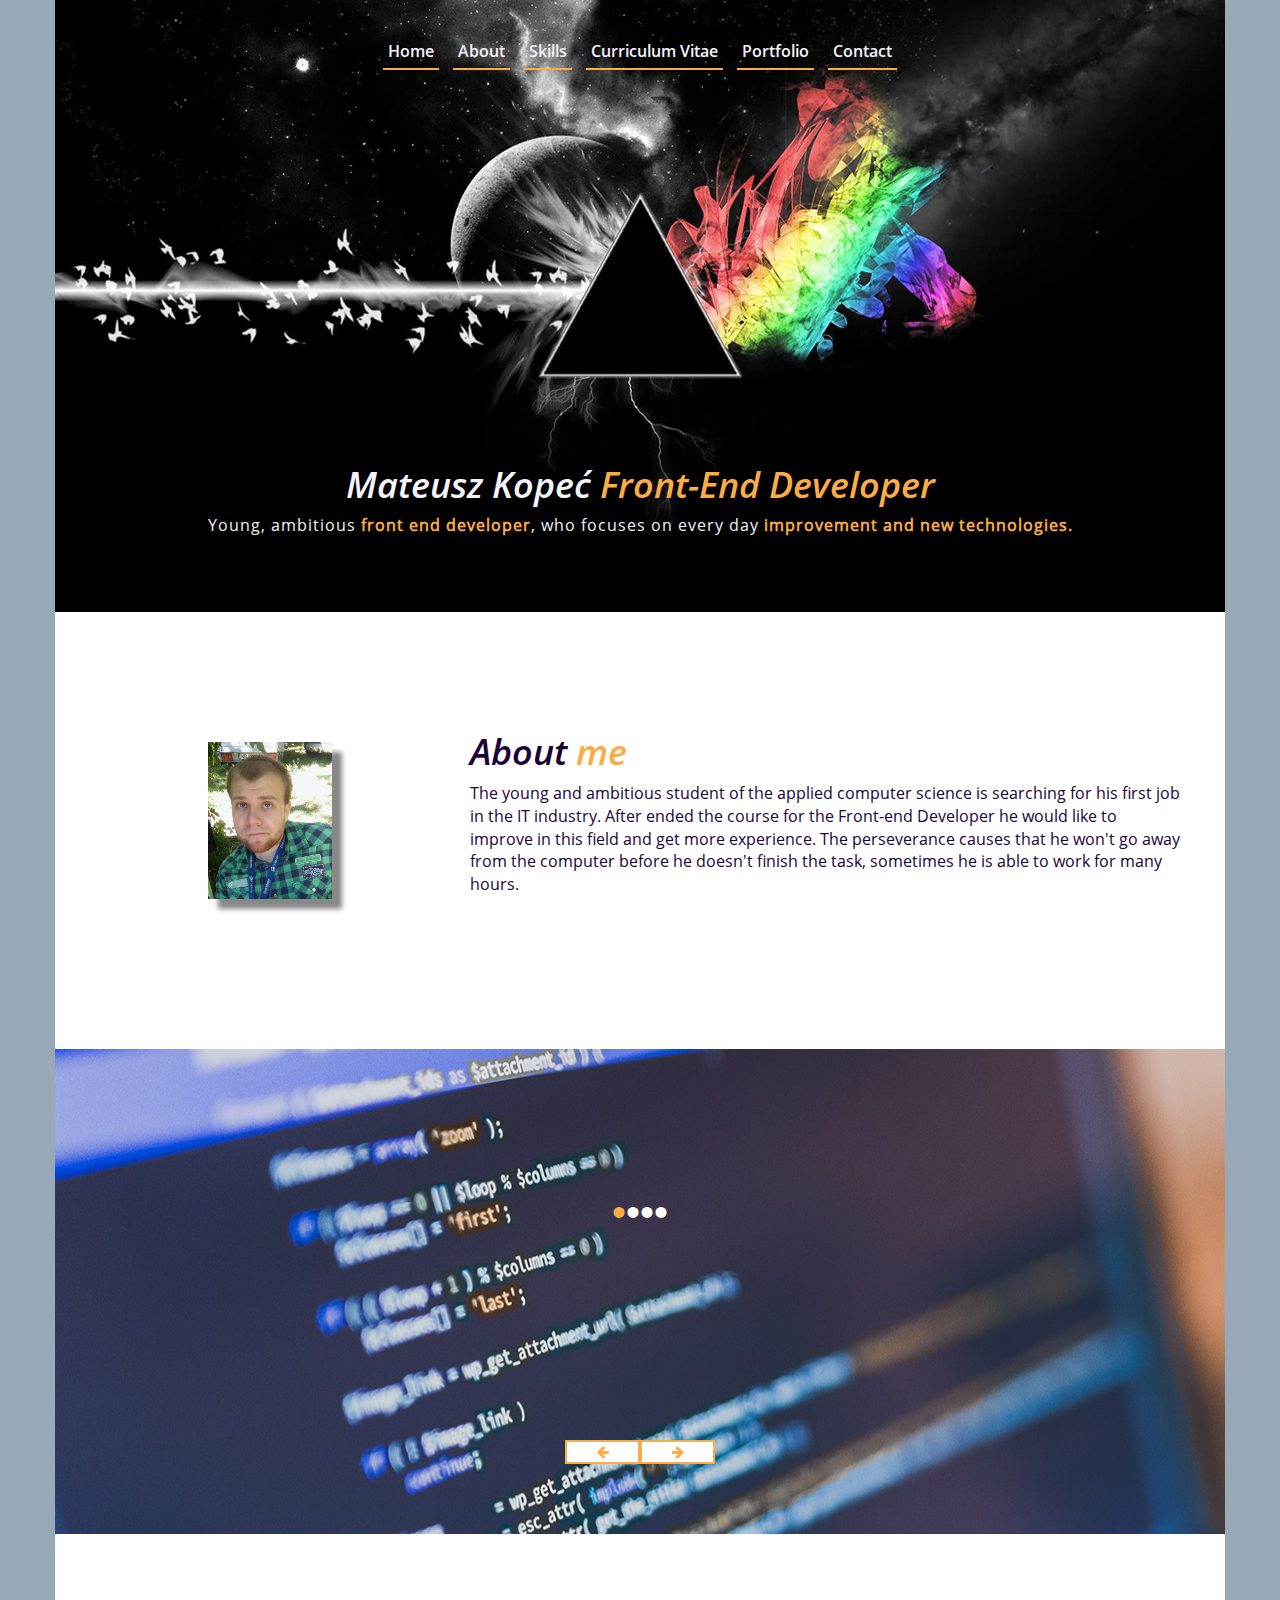
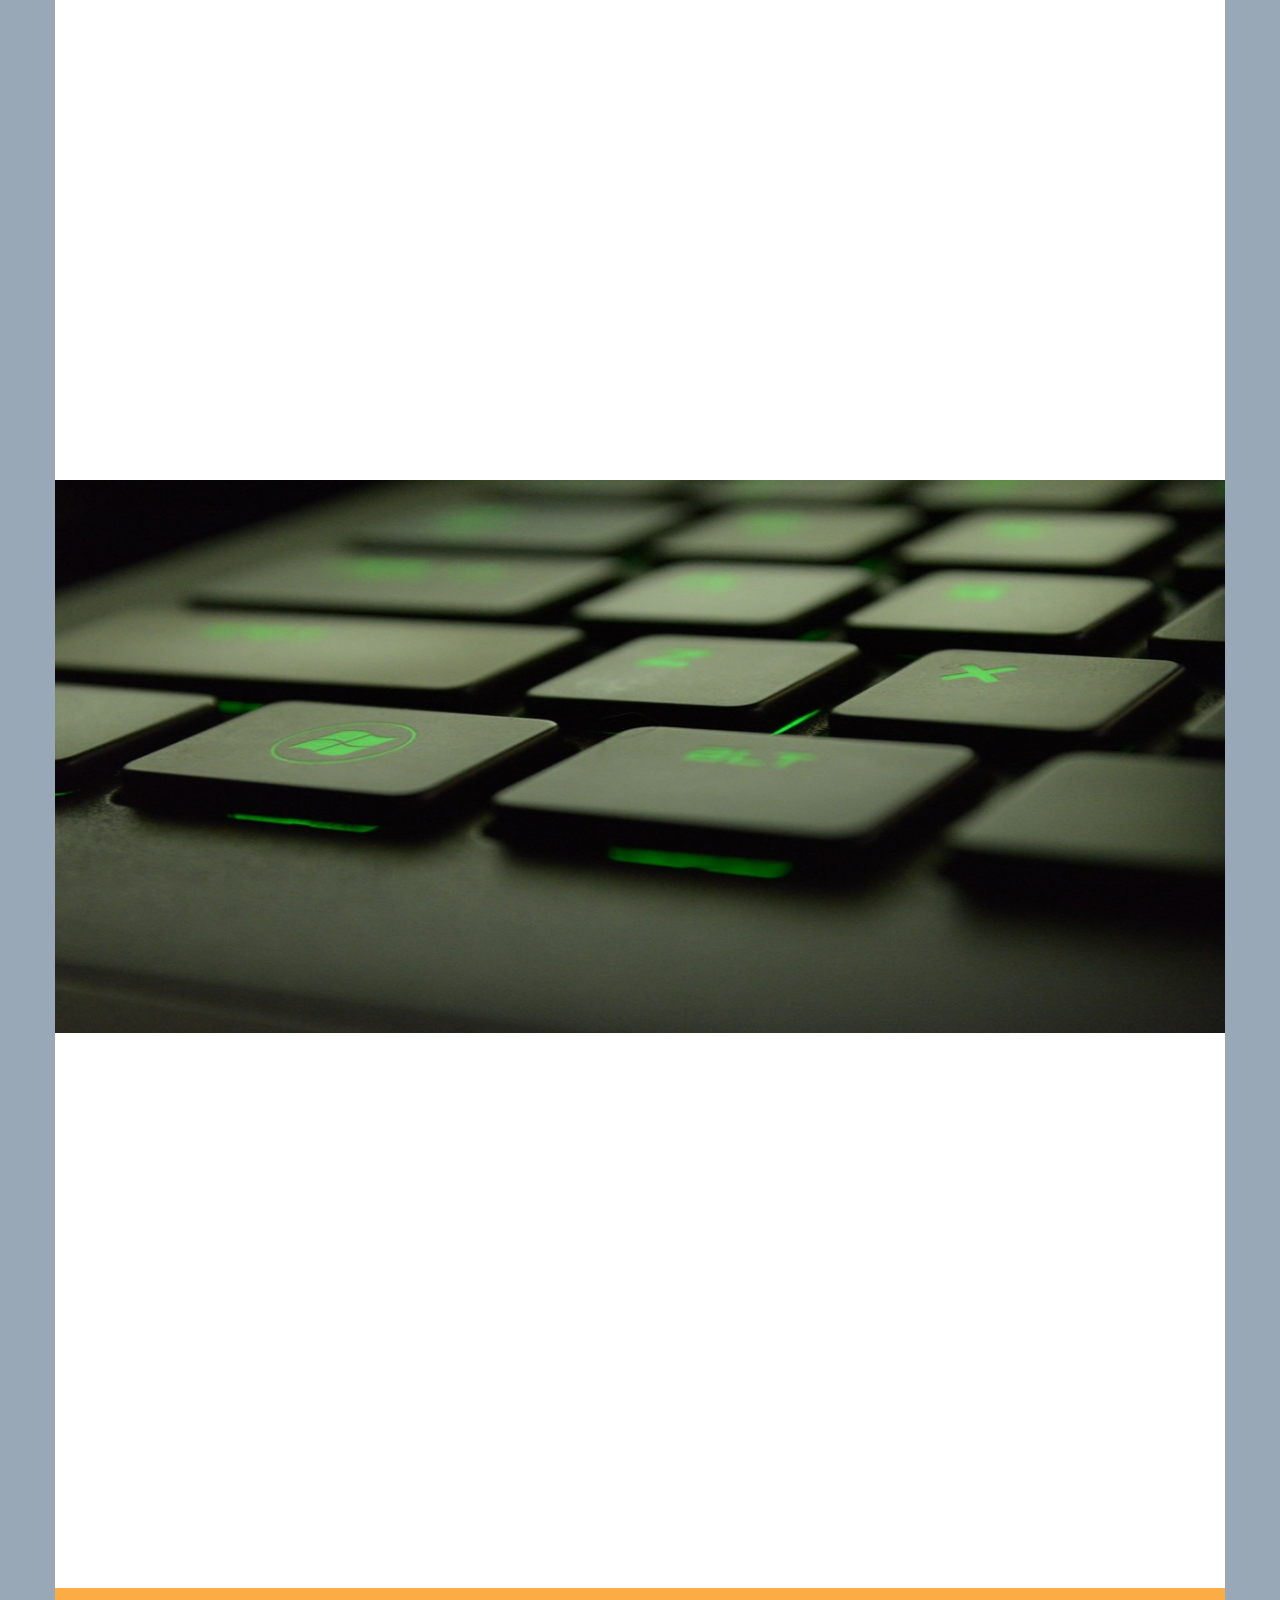
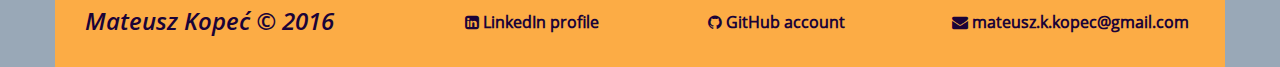
==== commit 4477df78: "Validation corrections and deleted unnecessary files" ====
--- a/index.html
+++ b/index.html
@@ -20,12 +20,12 @@
   <div class="scrollMenuContainer positionFixed">
     <nav class="menuScroll none">
       <ul>
-        <li><a class="home menuLink" href="#header">Home</a></li>
-        <li><a class="about menuLink" href="#first">About</a></li>
-        <li><a class="skills menuLink" href="#second">Skills</a></li>
-        <li><a class="cv menuLink" href="#third">Curriculum Vitae</a></li>
-        <li><a class="portfolio menuLink" href="#fourth">Portfolio</a></li>
-        <li><a class="contact menuLink" href="#fifth">Contact</a></li>
+        <li><a class="home" href="#header">Home</a></li>
+        <li><a class="about" href="#first">About</a></li>
+        <li><a class="skills" href="#second">Skills</a></li>
+        <li><a class="cv" href="#third">Curriculum Vitae</a></li>
+        <li><a class="portfolio" href="#fourth">Portfolio</a></li>
+        <li><a class="contact" href="#fifth">Contact</a></li>
       </ul>
     </nav>
     <button class="menuButton none">
@@ -57,14 +57,14 @@
         <img class="picture" src="images/Zdjęcie1a.jpg" alt="Mateusz Kopeć">
       </div>
       <div class="col-md-8 textContainer section">
-        <h1>About <span>me</span></h2>
+        <h1>About <span>me</span></h1>
         <p>The young and ambitious student of the applied computer science is searching for his first job in the IT industry. After ended the course for the Front-end Developer he would like to improve  in this field and get more experience. The perseverance causes that he won't go away from the computer before he doesn't finish the task, sometimes he is able to work for many hours.</p>
       </div>
     </div>
   </section>
   <section id="second" class="container secondSection">
     
-    <h1 class="section">Skills</h2>
+    <h1 class="section">Skills</h1>
     <p class="section"></p>
     <p class="section"></p>
 
@@ -75,8 +75,8 @@
     <div class="col-md-12 skillsContainer  cycle-slideshow"
           data-cycle-fx=scrollHorz
           data-cycle-timeout="0"
-          data-cycle-prev=".prevControl"
-          data-cycle-next=".nextControl"
+          data-cycle-prev=".skillControllButtonPrev"
+          data-cycle-next=".skillControllButtonNext"
           data-cycle-pager=".pagerSkills"
           data-cycle-slides="> div"
           >
@@ -155,11 +155,11 @@
     
     <!-- prev/next links -->
     <div class="col-md-12 flex flexCenter buttonSection">
-      <button class="skillControllButton prevControl">
-        <i class="fa fa-arrow-left" aria-none="true"></i>
+      <button class="skillControllButtonPrev next prevControl">
+        <i class="fa fa-arrow-left" ></i>
       </button>
-      <button class="skillControllButton nextControl">
-        <i class="fa fa-arrow-right" aria-none="true"></i>
+      <button class="skillControllButtonNext nextControl">
+        <i class="fa fa-arrow-right" ></i>
       </button>
     </div>
     
@@ -195,63 +195,75 @@
         <h3>Courses and experience</h3>
         <ul>
           <li class="toggleButton"><span>Aprill 2016 - June 2016</span> Front-end development course by Akademia Kodu  
-            <i class="iconDown fa fa-caret-square-o-down" aria-none="true"></i>
-            <i class="iconUp none fa fa-caret-square-o-up" aria-hidden="true"></i>
-          </li>
-          <ul class="none">
-            <li>4 whole-weekend classes</li>
-            <li>8 webinars</li>
-          </ul>
+            <i class="iconDown fa fa-caret-square-o-down"></i>
+            <i class="iconUp none fa fa-caret-square-o-up" aria-hidden="true"></i>
+          </li>
+          <li> 
+            <ul class="none">
+             <li>4 whole-weekend classes</li>
+             <li>8 webinars</li>
+           </ul>
+          </li>
           <li class="toggleButton"><span>April 2016 - July 2016</span> Self-improvement in front-end development and general webdesign 
-            <i class="iconDown fa fa-caret-square-o-down" aria-none="true"></i>
-            <i class="iconUp none fa fa-caret-square-o-up" aria-hidden="true"></i>
-          </li>
-          <ul class="none">
-            <li>5 different graphic designs implemented into HTML, CSS and JavaScript code </li>
-            <li>Started learning PHP and implementing templates into WordPress </li>
-          </ul>
+            <i class="iconDown fa fa-caret-square-o-down"></i>
+            <i class="iconUp none fa fa-caret-square-o-up" aria-hidden="true"></i>
+          </li>
+          <li>
+            <ul class="none">
+              <li>5 different graphic designs implemented into HTML, CSS and JavaScript code </li>
+              <li>Started learning PHP and implementing templates into WordPress </li>
+            </ul>
+          </li>
         </ul>
       </div>
       <div class="col-md-6 skillsSection section">
         <h3>Skills</h3>
         <ul>
-          <li class="toggleButton">Languages  <i class="iconDown fa fa-caret-square-o-down" aria-none="true"></i>
-            <i class="iconUp none fa fa-caret-square-o-up" aria-hidden="true"></i>
-          </li>
-          <ul class="none">
-            <li>Fluent in English</li>
-          </ul>
-          <li class="toggleButton">Computer skills  <i class="iconDown fa fa-caret-square-o-down" aria-none="true"></i>
-            <i class="iconUp none fa fa-caret-square-o-up" aria-hidden="true"></i>
-          </li>
-          <ul class="none">
-            <li>Sublime Tesxt 3</li>
-            <li>WebStorm</li>
-            <li>Lightworks</li>
-            <li>Photoshop - basiscs</li>
-          </ul>
-          <li class="toggleButton">Team work  <i class="iconDown fa fa-caret-square-o-down" aria-none="true"></i>
-            <i class="iconUp none fa fa-caret-square-o-up" aria-hidden="true"></i>
-          </li>
-          <ul class="none">
-            <li>Group attendant during a camp for young people</li>
-            <li>Creating project of gaming on-line shop on college</li>
-          </ul>
-          <li class="toggleButton">Webdesign skills  <i class="iconDown fa fa-caret-square-o-down" aria-none="true"></i>
-            <i class="iconUp none fa fa-caret-square-o-up" aria-hidden="true"></i>
-          </li>
-          <ul class="none">
-            <li>HTML 5</li>
-          <li>CSS 3</li>
-          <li>JavaScript and jQuery - necessary essentials</li>
-          <li>PHP - basics</li>
-          <li>Bootstrap 3 - necessary essentials</li>
-          <li>RWD (Grid)</li>
-          <li>Git - necessary essentials</li>
-            <li>SASS</li>
-            <li>BEM</li>
-            <li>Emmet</li>
-          </ul>
+          <li class="toggleButton">Languages  <i class="iconDown fa fa-caret-square-o-down"></i>
+            <i class="iconUp none fa fa-caret-square-o-up" aria-hidden="true"></i>
+          </li>
+          <li>
+            <ul class="none">
+              <li>Fluent in English</li>
+            </ul>
+          </li>
+          <li class="toggleButton">Computer skills  <i class="iconDown fa fa-caret-square-o-down" ></i>
+            <i class="iconUp none fa fa-caret-square-o-up" aria-hidden="true"></i>
+          </li>
+          <li>
+            <ul class="none">
+              <li>Sublime Tesxt 3</li>
+              <li>WebStorm</li>
+              <li>Lightworks</li>
+              <li>Photoshop - basiscs</li>
+            </ul>
+          </li>
+          <li class="toggleButton">Team work  <i class="iconDown fa fa-caret-square-o-down"></i>
+            <i class="iconUp none fa fa-caret-square-o-up" aria-hidden="true"></i>
+          </li>
+          <li>
+            <ul class="none">
+              <li>Group attendant during a camp for young people</li>
+              <li>Creating project of gaming on-line shop on college</li>
+            </ul>
+          </li>
+          <li class="toggleButton">Webdesign skills  <i class="iconDown fa fa-caret-square-o-down"></i>
+            <i class="iconUp none fa fa-caret-square-o-up" aria-hidden="true"></i>
+          </li>
+          <li>
+            <ul class="none">
+              <li>HTML 5</li>
+              <li>CSS 3</li>
+              <li>JavaScript and jQuery - necessary essentials</li>
+              <li>PHP - basics</li>
+              <li>Bootstrap 3 - necessary essentials</li>
+              <li>RWD (Grid)</li>
+              <li>Git - necessary essentials</li>
+              <li>SASS</li>
+              <li>BEM</li>
+              <li>Emmet</li>
+            </ul>
+          </li>
         </ul>
       </div>
     </div>
@@ -278,48 +290,72 @@
 
       <div class="col-md-12">
         <div class="col-md-4 work section">
-          <p class="workDescription none"><a href="#"><span>Resto Restaurant</span>Main page of restaurant created of free psd temaplate. Template contains a navigation menu, a food menu, rating of the best dishes and footer with all necessary information like location or contact.</a></p>
-          <p><a href="#"><i class="fa fa-github" aria-hidden="true"></i></a></p>
-          <a href="#">
-            <img src="images/psd1a.png">
-          </a>
-        </div>
-        <div class="col-md-4 work section">
-          <p class="workDescription none"><a href="#"><span>Second template</span>My second web template coded from free psd file. Web mainly created to practise positioning on webpage. Web contains menu with nice background and gallery below. On bottom of the site there is there are some descriptions and gallery. </a></p>
-          <p><a href="#"><i class="fa fa-github" aria-hidden="true"></i></a></p>
-          <a href="#">
-            <img src="images/psd2a.png">
-          </a>
-        </div>
-        <div class="col-md-4 work section">
-          <p class="workDescription none"><a href="#"><span>Apollo psd template</span>Web page coded from free psd layout showing an example how portfolio of photographer. Template contains navigation toggle menu example of works and description of photographer.</a></p>
-          <p><a href="#"><i class="fa fa-github" aria-hidden="true"></i></a></p>
-          <a href="#">
-            <img src="images/psd3a.png">
+          <p class="workDescription none">
+            <a class="fixPropagation" href="http://mateuszkopec.net/works/psd1/"><span>Resto Restaurant</span>Main page of a restaurant created from a free psd temaplate. Template contains a navigation menu, a food menu, rating of the best dishes and footer with all necessary information like location or contact.</a>
+          </p>
+          <p>
+            <a class="fixPropagation" href="https://github.com/Sorrell123/psd1"><i class="fa fa-github" aria-hidden="true"></i></a>
+          </p>
+          <a class="fixPropagation" href="http://mateuszkopec.net/works/psd1/">
+            <img src="images/psd1a.png" alt="obrazek">
+          </a>
+        </div>
+        <div class="col-md-4 work section">
+          <p class="workDescription none">
+            <a class="fixPropagation" href="http://mateuszkopec.net/works/psd2/"><span>Second template</span>My second web template coded from free psd file. Page created mainly to practice positioning in HTML and CSS. It contains a menu with nice background and below - a gallery. Scrolling to the bottom of the site there are some descriptions.</a>
+          </p>
+          <p>
+            <a class="fixPropagation" href="https://github.com/Sorrell123/psd2"><i class="fa fa-github" aria-hidden="true"></i></a>
+          </p>
+          <a class="fixPropagationfixPropagation" href="http://mateuszkopec.net/works/psd2/">
+            <img src="images/psd2a.png" alt="obrazek">
+          </a>
+        </div>
+        <div class="col-md-4 work section">
+          <p class="workDescription none">
+            <a class="fixPropagation" href="http://mateuszkopec.net/works/psd3/"><span>Apollo psd template</span>Web page coded from a free psd layout showing an example how portfolio of photographer can look like. Template contains navigation toggle menu example of works and description of photographer.</a>
+          </p>
+          <p>
+            <a class="fixPropagation" href="https://github.com/Sorrell123/psd3"><i class="fa fa-github" aria-hidden="true"></i></a>
+          </p>
+          <a class="fixPropagation" href="http://mateuszkopec.net/works/psd3/">
+            <img src="images/psd3a.png" alt="obrazek">
           </a>
         </div>
       </div>
      
       <div class="col-md-12">
         <div class="col-md-4 work section">
-          <p class="workDescription none"><a href="#"><span>Ambe</span>Web page coded from free psd layout showing example of a company website. The page contains navigation menu latest works, blog posts and company achievments. On this site I used for the first time jQuery.</a></p>
-          <p><a href="#"><i class="fa fa-github" aria-hidden="true"></i></a></p>
-          <a href="#">
-            <img src="images/psd4a.png">
-          </a>
-        </div>
-        <div class="col-md-4 work section">
-          <p class="workDescription none"><a href="#"><span>Blitz</span>Web example of the graphic/web designer. It was coded from free psd layout. The web contains navigation menu latest works and skills. </a></p>
-          <p><a href="#"><i class="fa fa-github" aria-hidden="true"></i></a></p>
-          <a href="#">
-            <img src="images/psd5a.png">
-          </a>
-        </div>
-        <div class="col-md-4 work section">
-          <p class="workDescription none"><a href="#"><span>Web designer portfolio</span>Web page coded from free psd layout showing example of a webdesigner portfolio. It contains descriptions of a onwer of the site, list of skills, example of his works and way how to contact with him.</a></p>
-          <p><a href="#"><i class="fa fa-github" aria-hidden="true"></i></a></p>
-          <a href="#">
-            <img src="images/psd6a.png">
+          <p class="workDescription none">
+            <a class="fixPropagation" href="http://mateuszkopec.net/works/psd4/"><span>Ambe</span>Web page coded from free psd layout showing an example of a company website. The page contains navigation menu latest works, blog posts and company achievements. On this site I used jQuery for the first time.</a>
+          </p>
+          <p>
+            <a class="fixPropagation" href="https://github.com/Sorrell123/psd4"><i class="fa fa-github" aria-hidden="true"></i></a>
+          </p>
+          <a class="fixPropagation" href="http://mateuszkopec.net/works/psd4/">
+            <img src="images/psd4a.png" alt="obrazek">
+          </a>
+        </div>
+        <div class="col-md-4 work section">
+          <p class="workDescription none">
+            <a class="fixPropagation" href="http://mateuszkopec.net/works/psd5/"><span>Blitz</span>Web example of the graphic/web designer portfolio. It was based on free psd layout. The page contains navigation menu latest works and skills.</a>
+          </p>
+          <p>
+            <a class="fixPropagation" href="https://github.com/Sorrell123/psd5"><i class="fa fa-github" aria-hidden="true"></i></a>
+          </p>
+          <a class="fixPropagation" href="http://mateuszkopec.net/works/psd5/">
+            <img src="images/psd5a.png" alt="obrazek">
+          </a>
+        </div>
+        <div class="col-md-4 work section">
+          <p class="workDescription none">
+            <a class="fixPropagation" href="http://mateuszkopec.net/works/psd6/"><span>Web designer portfolio</span>Web page coded from a free psd layout showing an example of a webdesigner portfolio. It contains description of the owner of the site, list of skills, example of works and the way how to contact with him.</a>
+          </p>
+          <p>
+            <a class="fixPropagation" href="https://github.com/Sorrell123/psd6"><i class="fa fa-github" aria-hidden="true"></i></a>
+          </p>
+          <a class="fixPropagation" href="http://mateuszkopec.net/works/psd6/">
+            <img src="images/psd6a.png" alt="obrazek">
           </a>
         </div>
       </div>
@@ -327,8 +363,8 @@
 
     <!-- prev/next links -->
     <div class="col-md-12 flex flexCenter section buttonSection">
-      <button class="prevControl"><i class="fa fa-arrow-left" aria-none="true"></i></button>
-      <button class="nextControl"><i class="fa fa-arrow-right" aria-none="true"></i></button>
+      <button class="prevControl"><i class="fa fa-arrow-left"></i></button>
+      <button class="nextControl"><i class="fa fa-arrow-right"></i></button>
     </div>
   </section>
   <section id="fifth" class="container fifthSection">
--- a/style.css
+++ b/style.css
@@ -82,14 +82,16 @@
   background-image: url("images/header_1.jpg");
   background-position-y: -80px;
   background-repeat: no-repeat; }
-  @media (min-width: 992px) and (max-width: 1170px) {
+  @media (min-width: 992px) and (max-width: 1200px) {
     .headerContainer {
       background-size: 100% 100%;
       background-position-y: 0; } }
   @media screen and (max-width: 992px) {
     .headerContainer {
       background-position-y: 0;
-      background-size: 100% 100%; } }
+      background-size: 100% 100%;
+      margin: 0 0;
+      width: 100%; } }
   .headerContainer .menu {
     z-index: 1; }
     .headerContainer .menu ul {
@@ -141,6 +143,10 @@
 .firstSection {
   background-color: white;
   padding: 50px 15px; }
+  @media screen and (max-width: 992px) {
+    .firstSection {
+      margin: 0 0;
+      width: 100%; } }
   .firstSection .pictureContainer {
     text-align: center;
     margin: 80px auto 100px auto; }
@@ -166,7 +172,9 @@
   padding: 50px 0; }
   @media screen and (max-width: 992px) {
     .secondSection {
-      padding: 0px; } }
+      padding: 0px;
+      margin: 0 0;
+      width: 100%; } }
   .secondSection h1 {
     font-family: headFont;
     text-align: center;
@@ -262,6 +270,10 @@
   padding: 50px 15px;
   color: #1A0338;
   font-family: textFont; }
+  @media screen and (max-width: 992px) {
+    .thirdSection {
+      margin: 0 0;
+      width: 100%; } }
   .thirdSection h1 {
     color: #1A0338;
     font-family: headFont;
@@ -357,6 +369,10 @@
   background-repeat: no-repeat;
   background-size: 100% 100%;
   padding: 50px 0; }
+  @media screen and (max-width: 992px) {
+    .fourthSection {
+      margin: 0 0;
+      width: 100%; } }
   .fourthSection .headContainer h1 {
     font-family: headFont;
     text-align: center;
@@ -381,7 +397,7 @@
     .fourthSection .portfolio {
       margin-left: 15%; } }
   .fourthSection .portfolio .work {
-    padding: 0px 10px;
+    padding: 10px 10px;
     position: relative; }
     .fourthSection .portfolio .work img {
       width: 100%;
@@ -393,6 +409,13 @@
         background: rgba(0, 0, 0, 0.6);
         color: white;
         padding: 20px 10px; }
+        @media (min-width: 992px) and (max-width: 1200px) {
+          .fourthSection .portfolio .work p:first-child {
+            width: 293px;
+            margin: 0 auto; } }
+        @media screen and (max-width: 992px) {
+          .fourthSection .portfolio .work p:first-child {
+            width: 507px; } }
         .fourthSection .portfolio .work p:first-child span {
           text-align: center;
           font-size: 25px;
@@ -418,6 +441,12 @@
         color: black;
         margin: 0;
         border: 2px solid #fcac45; }
+        @media (min-width: 992px) and (max-width: 1200px) {
+          .fourthSection .portfolio .work p:nth-child(2) {
+            width: 293px; } }
+        @media screen and (max-width: 992px) {
+          .fourthSection .portfolio .work p:nth-child(2) {
+            width: 507px; } }
         .fourthSection .portfolio .work p:nth-child(2) a:link, .fourthSection .portfolio .work p:nth-child(2) a:visited {
           text-decoration: none;
           display: block;
@@ -447,6 +476,10 @@
 .fifthSection {
   padding: 50px 0;
   background-color: white; }
+  @media screen and (max-width: 992px) {
+    .fifthSection {
+      margin: 0 0;
+      width: 100%; } }
   .fifthSection .headContainer h1 {
     font-family: headFont;
     text-align: center;
@@ -496,7 +529,9 @@
   color: #1A0338; }
   @media screen and (max-width: 992px) {
     .footerContainer {
-      text-align: center; } }
+      text-align: center;
+      margin: 0 0;
+      width: 100%; } }
   .footerContainer .headFooter {
     font-family: headFont; }
   .footerContainer .infoFooter {
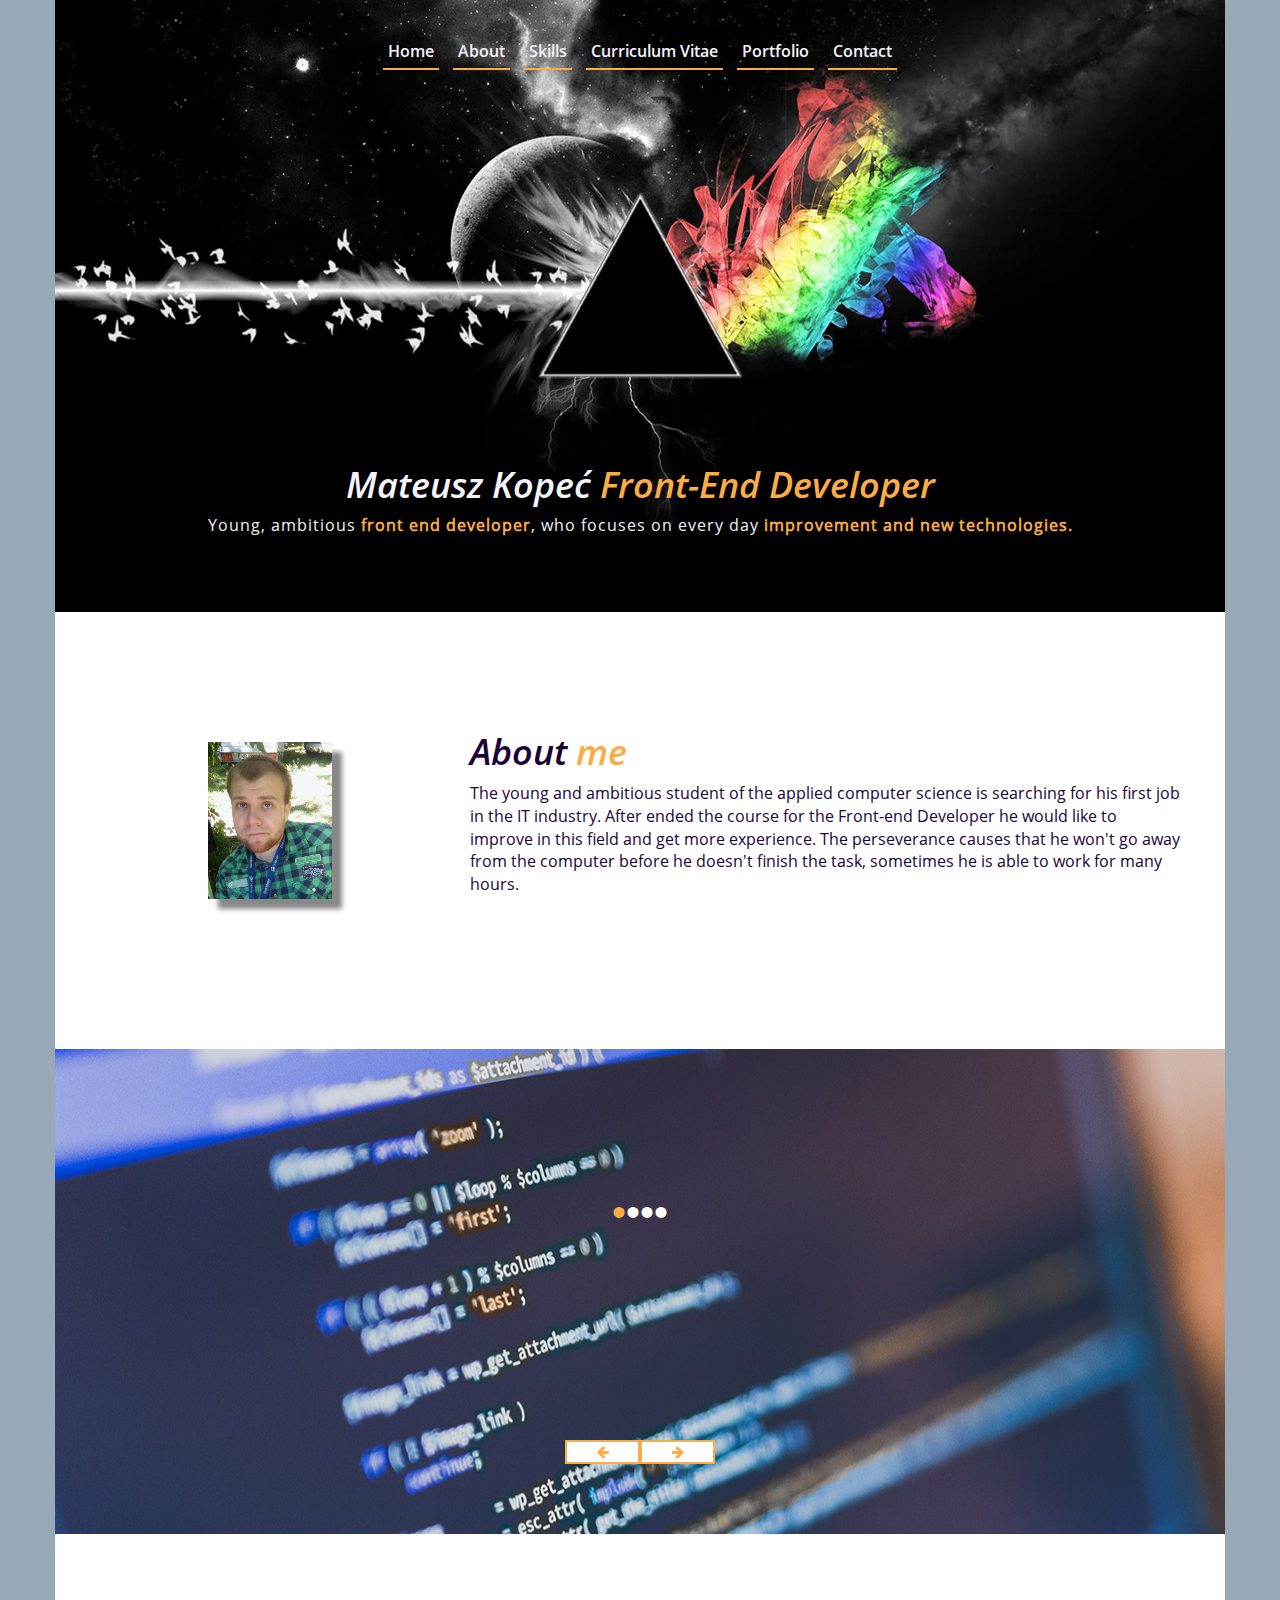
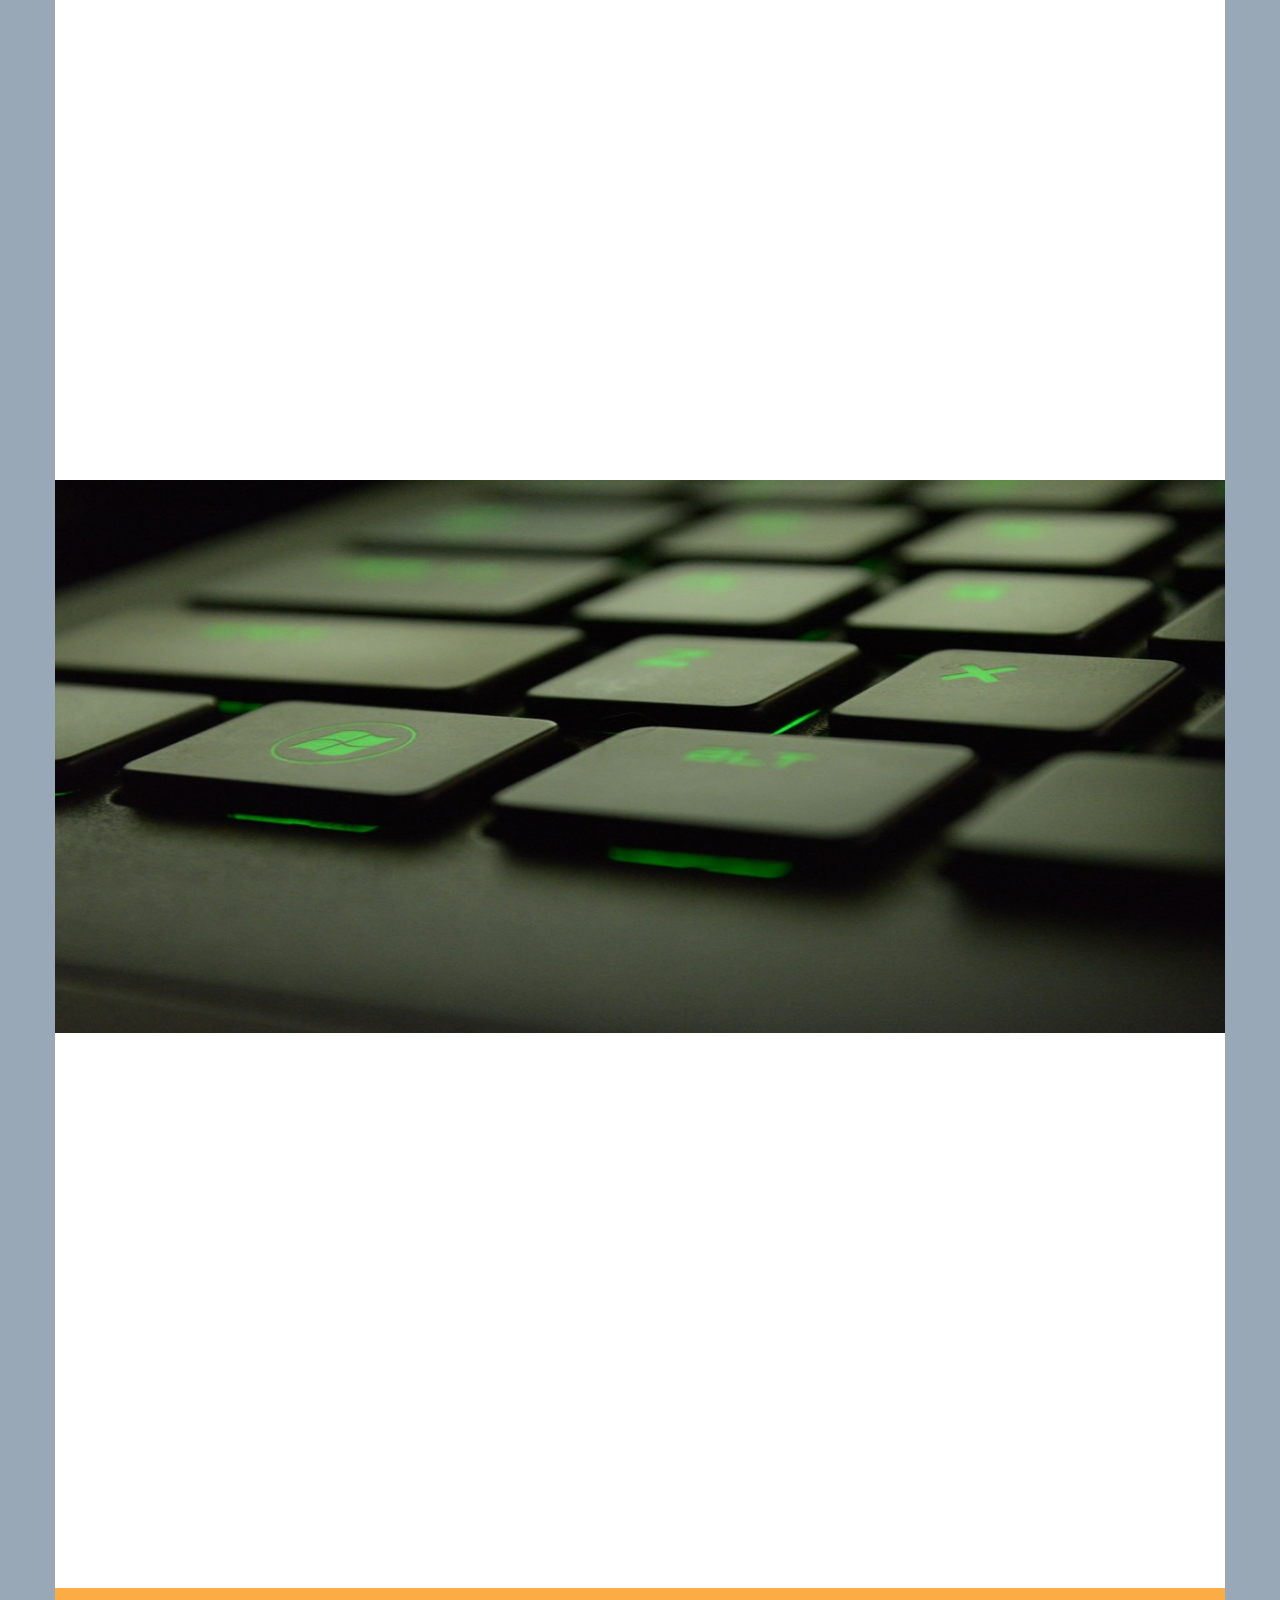
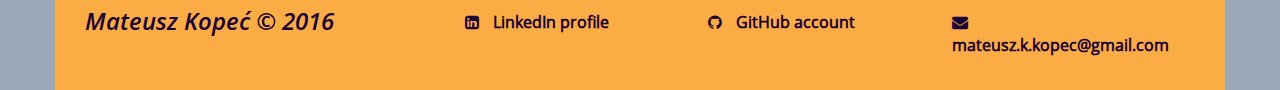
==== commit 9e6bd927: "Remember page can always be more RWD friendly :)" ====
--- a/index.html
+++ b/index.html
@@ -388,13 +388,13 @@
     <div class="col-md-8 infoFooter">
       <div class="col-md-12 socialFooter">
        <div class="col-md-4 itemContainer"> 
-          <a href="https://www.linkedin.com/in/mateusz-kopeć-7aab08125?tr"><p><i class="fa fa-linkedin-square" aria-hidden="true"></i>  LinkedIn profile</p></a>
+          <a href="https://www.linkedin.com/in/mateusz-kopeć-7aab08125?tr"><p><i class="fa fa-linkedin-square" aria-hidden="true"></i> LinkedIn profile</p></a>
         </div>
         <div class="col-md-4 itemContainer">
-          <a href="https://github.com/Sorrell123"><p><i class="fa fa-github" aria-hidden="true"></i>  GitHub account</p></a>
+          <a href="https://github.com/Sorrell123"><p><i class="fa fa-github" aria-hidden="true"></i> GitHub account</p></a>
         </div>
         <div class="col-md-4 itemContainer">
-          <p><i class="fa fa-envelope" aria-hidden="true"></i>  mateusz.k.kopec@gmail.com</p> 
+          <p><i class="fa fa-envelope" aria-hidden="true"></i> mateusz.k.kopec@gmail.com</p> 
         </div>
       </div>
     </div>
--- a/style.css
+++ b/style.css
@@ -42,8 +42,13 @@
   .scrollMenuContainer .menuButton {
     font-size: 25px;
     color: #1A0338;
-    border-radius: 5px;
-    border: none; }
+    background-color: #99a8b7;
+    width: 10%;
+    border: none;
+    outline: none; }
+    @media screen and (max-width: 992px) {
+      .scrollMenuContainer .menuButton {
+        font-size: 45px; } }
     .scrollMenuContainer .menuButton:hover {
       color: #F4F3FB;
       background-color: #fcac45;
@@ -61,6 +66,9 @@
         font-size: 16px;
         font-weight: lighter;
         font-family: menuFont; }
+        @media screen and (max-width: 992px) {
+          .scrollMenuContainer .menuScroll ul li {
+            font-size: 25px; } }
         .scrollMenuContainer .menuScroll ul li a:link, .scrollMenuContainer .menuScroll ul li a:visited {
           color: #F4F3FB;
           text-decoration: none;
@@ -104,6 +112,9 @@
         font-size: 16px;
         font-weight: lighter;
         font-family: menuFont; }
+        @media screen and (max-width: 992px) {
+          .headerContainer .menu ul li {
+            font-size: 25px; } }
         .headerContainer .menu ul li a:link, .headerContainer .menu ul li a:visited {
           color: #F4F3FB;
           text-decoration: none;
@@ -129,6 +140,10 @@
     .headerContainer .textContainer h1 {
       color: #F4F3FB;
       font-family: headFont; }
+      @media screen and (max-width: 992px) {
+        .headerContainer .textContainer h1 {
+          color: #fcac45;
+          margin-top: 200px; } }
       .headerContainer .textContainer h1 span {
         color: #fcac45; }
     .headerContainer .textContainer p {
@@ -136,6 +151,9 @@
       font-size: 16px;
       font-family: textFont;
       letter-spacing: 1px; }
+      @media screen and (max-width: 992px) {
+        .headerContainer .textContainer p {
+          color: #fcac45; } }
       .headerContainer .textContainer p span {
         color: #fcac45;
         font-weight: bold; }
@@ -154,6 +172,10 @@
       box-shadow: 10px 10px 5px #888888;
       width: 124px;
       height: 156.62px; }
+      @media screen and (max-width: 992px) {
+        .firstSection .pictureContainer .picture {
+          width: 244px;
+          height: 313.32px; } }
   .firstSection .textContainer {
     margin: 50px auto; }
     .firstSection .textContainer h1 {
@@ -254,6 +276,9 @@
   .secondSection .buttonSection {
     margin: 20px 0 20px 0;
     text-align: center; }
+    @media screen and (max-width: 992px) {
+      .secondSection .buttonSection {
+        font-size: 30px; } }
     .secondSection .buttonSection button {
       width: 75px;
       padding: 0;
@@ -395,7 +420,8 @@
       color: #fcac45; }
   @media screen and (max-width: 992px) {
     .fourthSection .portfolio {
-      margin-left: 15%; } }
+      width: 600px;
+      margin: 0 auto; } }
   .fourthSection .portfolio .work {
     padding: 10px 10px;
     position: relative; }
@@ -411,7 +437,7 @@
         padding: 20px 10px; }
         @media (min-width: 992px) and (max-width: 1200px) {
           .fourthSection .portfolio .work p:first-child {
-            width: 293px;
+            width: 294px;
             margin: 0 auto; } }
         @media screen and (max-width: 992px) {
           .fourthSection .portfolio .work p:first-child {
@@ -443,7 +469,7 @@
         border: 2px solid #fcac45; }
         @media (min-width: 992px) and (max-width: 1200px) {
           .fourthSection .portfolio .work p:nth-child(2) {
-            width: 293px; } }
+            width: 294px; } }
         @media screen and (max-width: 992px) {
           .fourthSection .portfolio .work p:nth-child(2) {
             width: 507px; } }
@@ -462,6 +488,9 @@
   .fourthSection .buttonSection {
     margin: 10px 0 0 0;
     text-align: center; }
+    @media screen and (max-width: 992px) {
+      .fourthSection .buttonSection {
+        font-size: 30px; } }
     .fourthSection .buttonSection button {
       width: 75px;
       padding: 0;
@@ -541,6 +570,8 @@
       font-size: 16px; }
       .footerContainer .infoFooter .socialFooter .itemContainer {
         padding: 0 0; }
+      .footerContainer .infoFooter .socialFooter i {
+        padding-right: 10px; }
       .footerContainer .infoFooter .socialFooter a:link, .footerContainer .infoFooter .socialFooter a:visited {
         color: #1A0338; }
       .footerContainer .infoFooter .socialFooter a:hover, .footerContainer .infoFooter .socialFooter a:active {
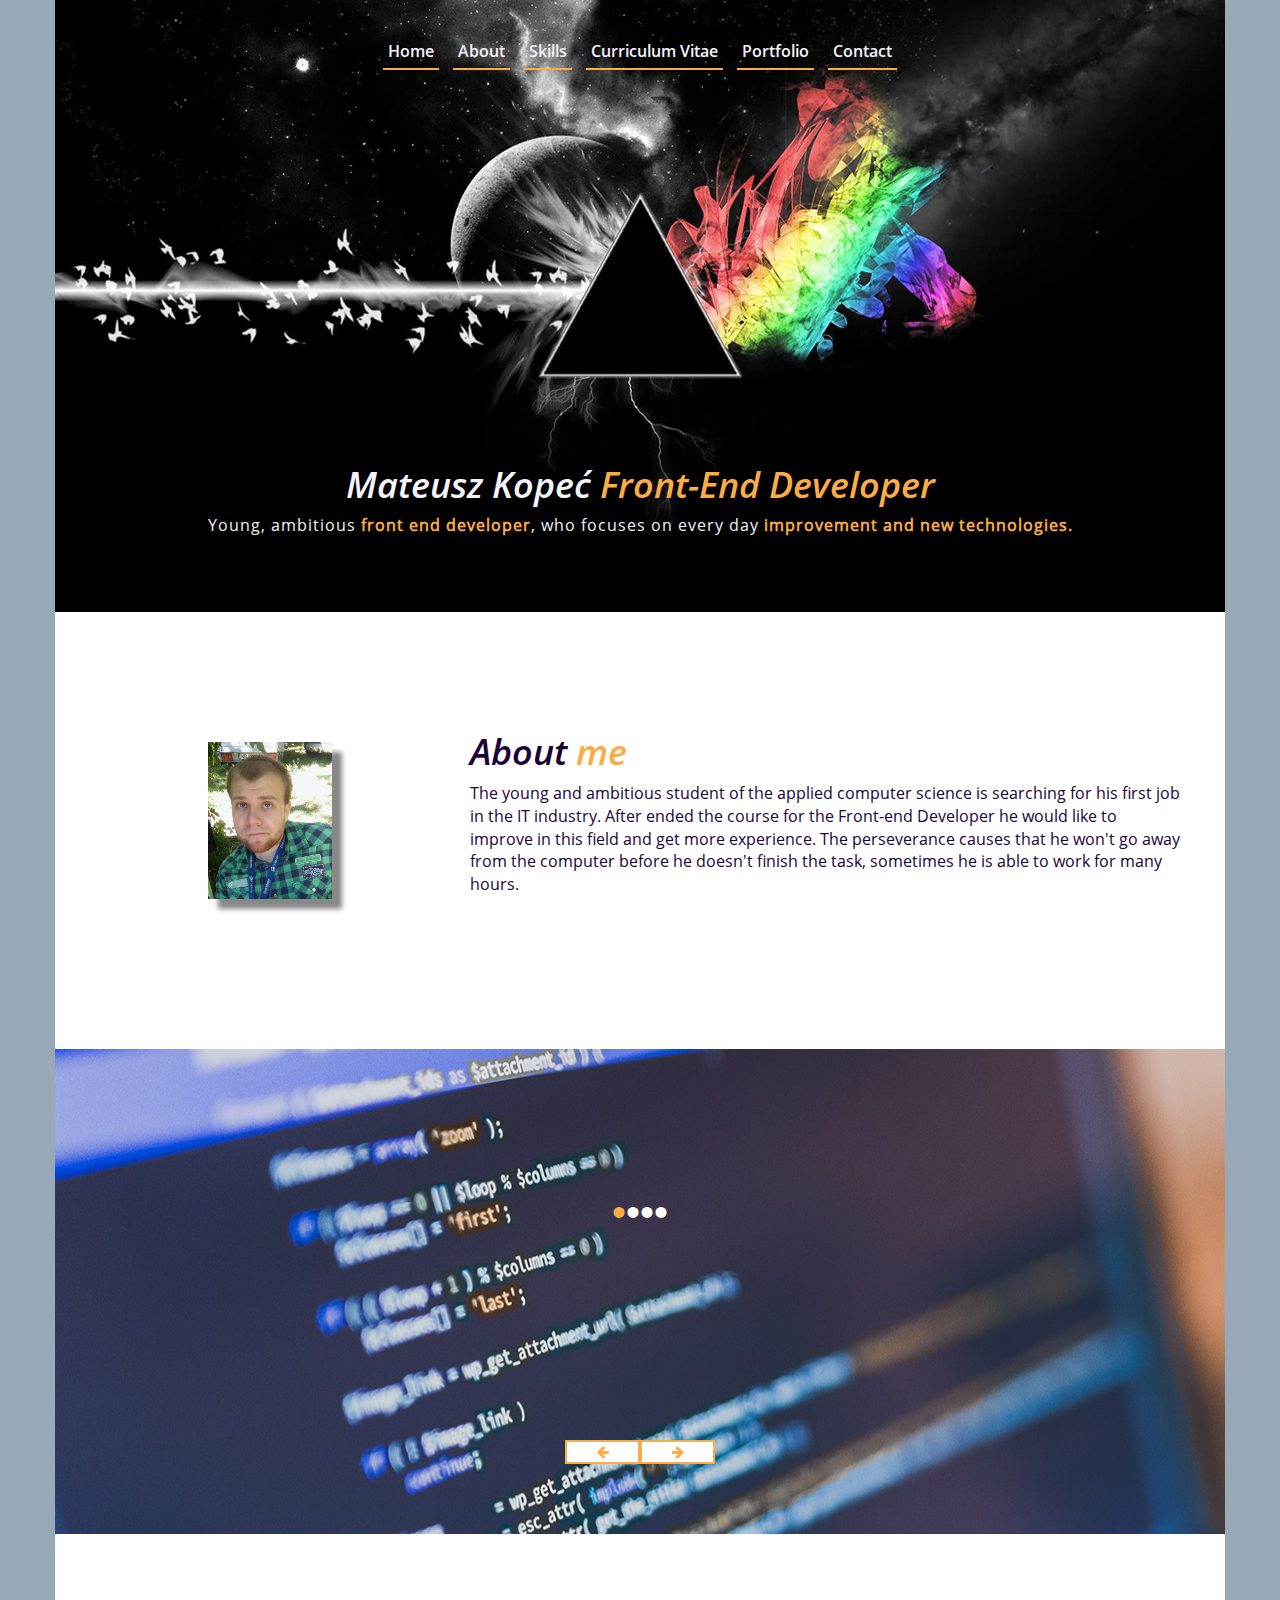
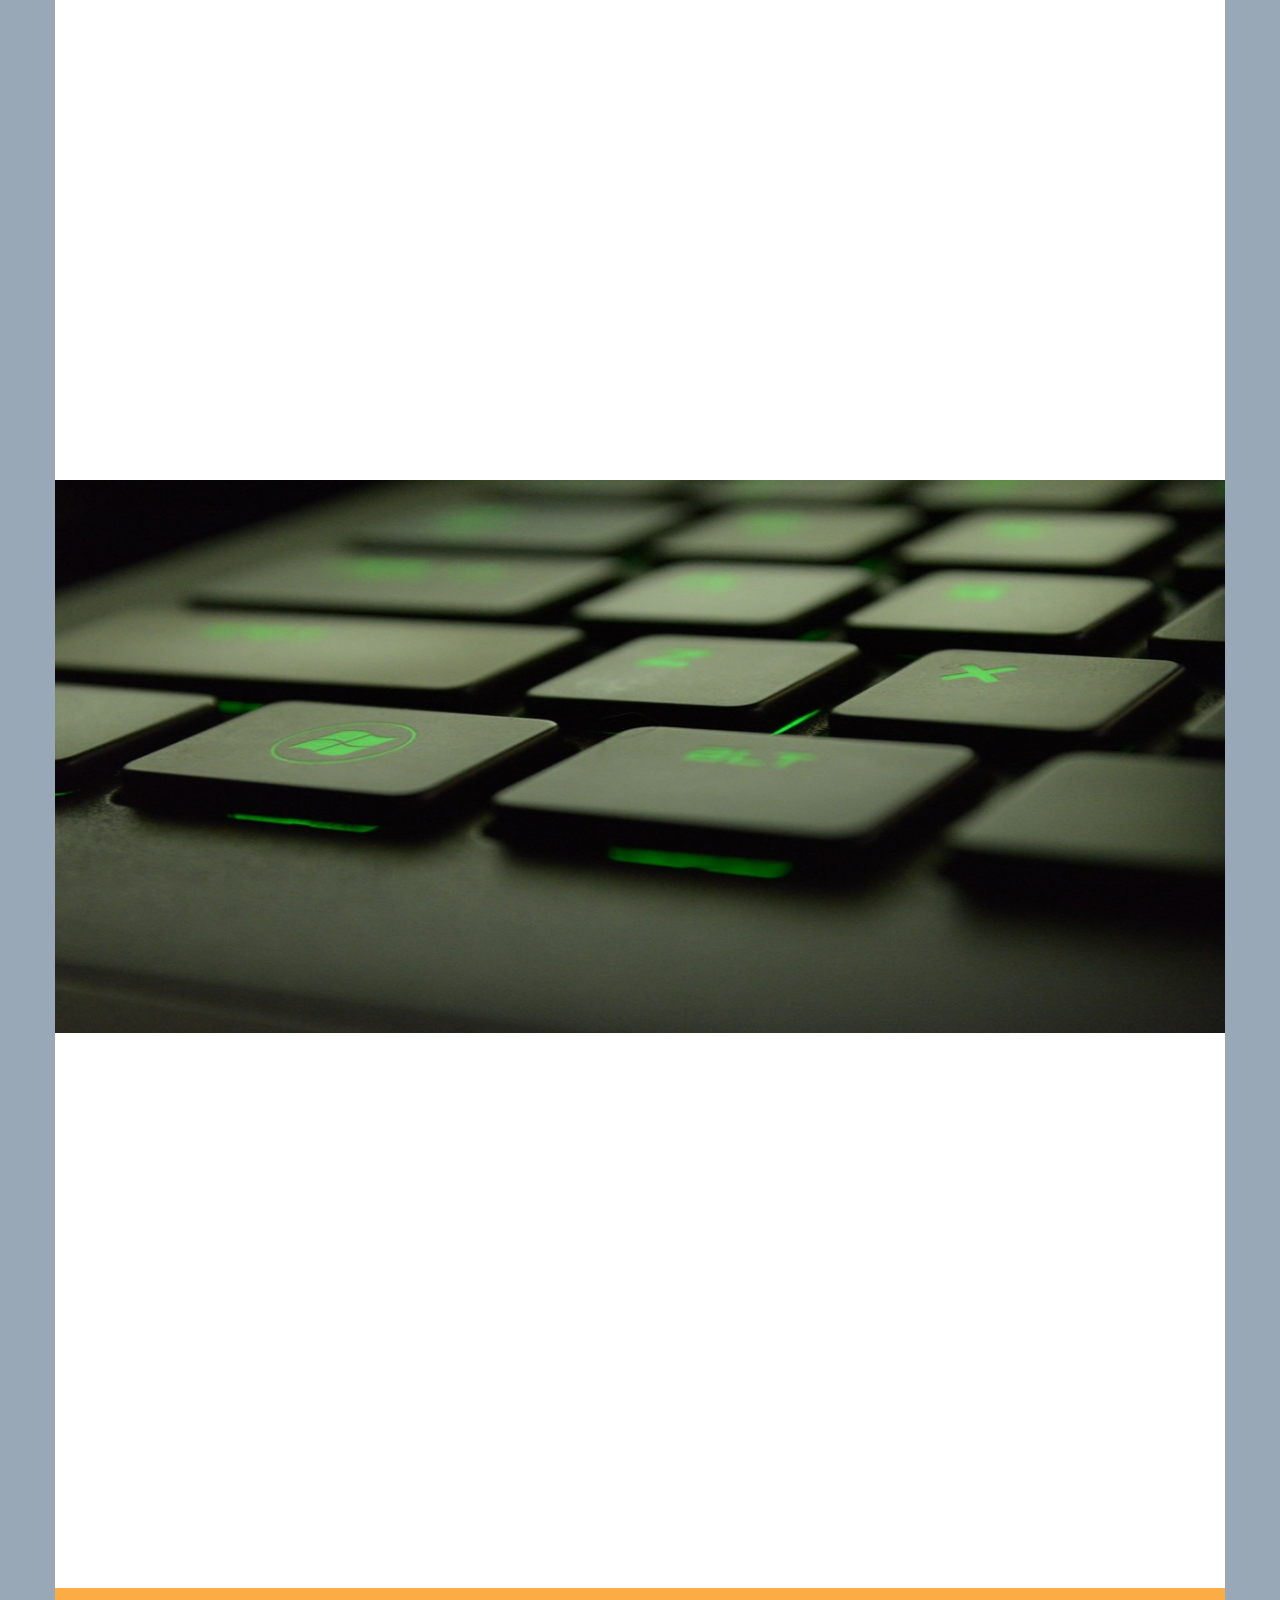
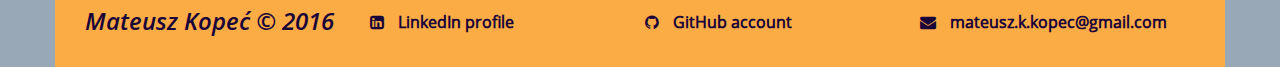
==== commit 5b40f50b: "Small change for firefox" ====
--- a/index.html
+++ b/index.html
@@ -381,11 +381,12 @@
         <input class="message" type="submit" value="SEND MESSAGE">
     </form>
   </section>
+  
   <footer class="container footerContainer">
-    <div class="col-md-4 headFooter">
+    <div class="col-md-3 headFooter">
       <h3>Mateusz Kopeć &copy; 2016</h3>
     </div>
-    <div class="col-md-8 infoFooter">
+    <div class="col-md-9 infoFooter">
       <div class="col-md-12 socialFooter">
        <div class="col-md-4 itemContainer"> 
           <a href="https://www.linkedin.com/in/mateusz-kopeć-7aab08125?tr"><p><i class="fa fa-linkedin-square" aria-hidden="true"></i> LinkedIn profile</p></a>
